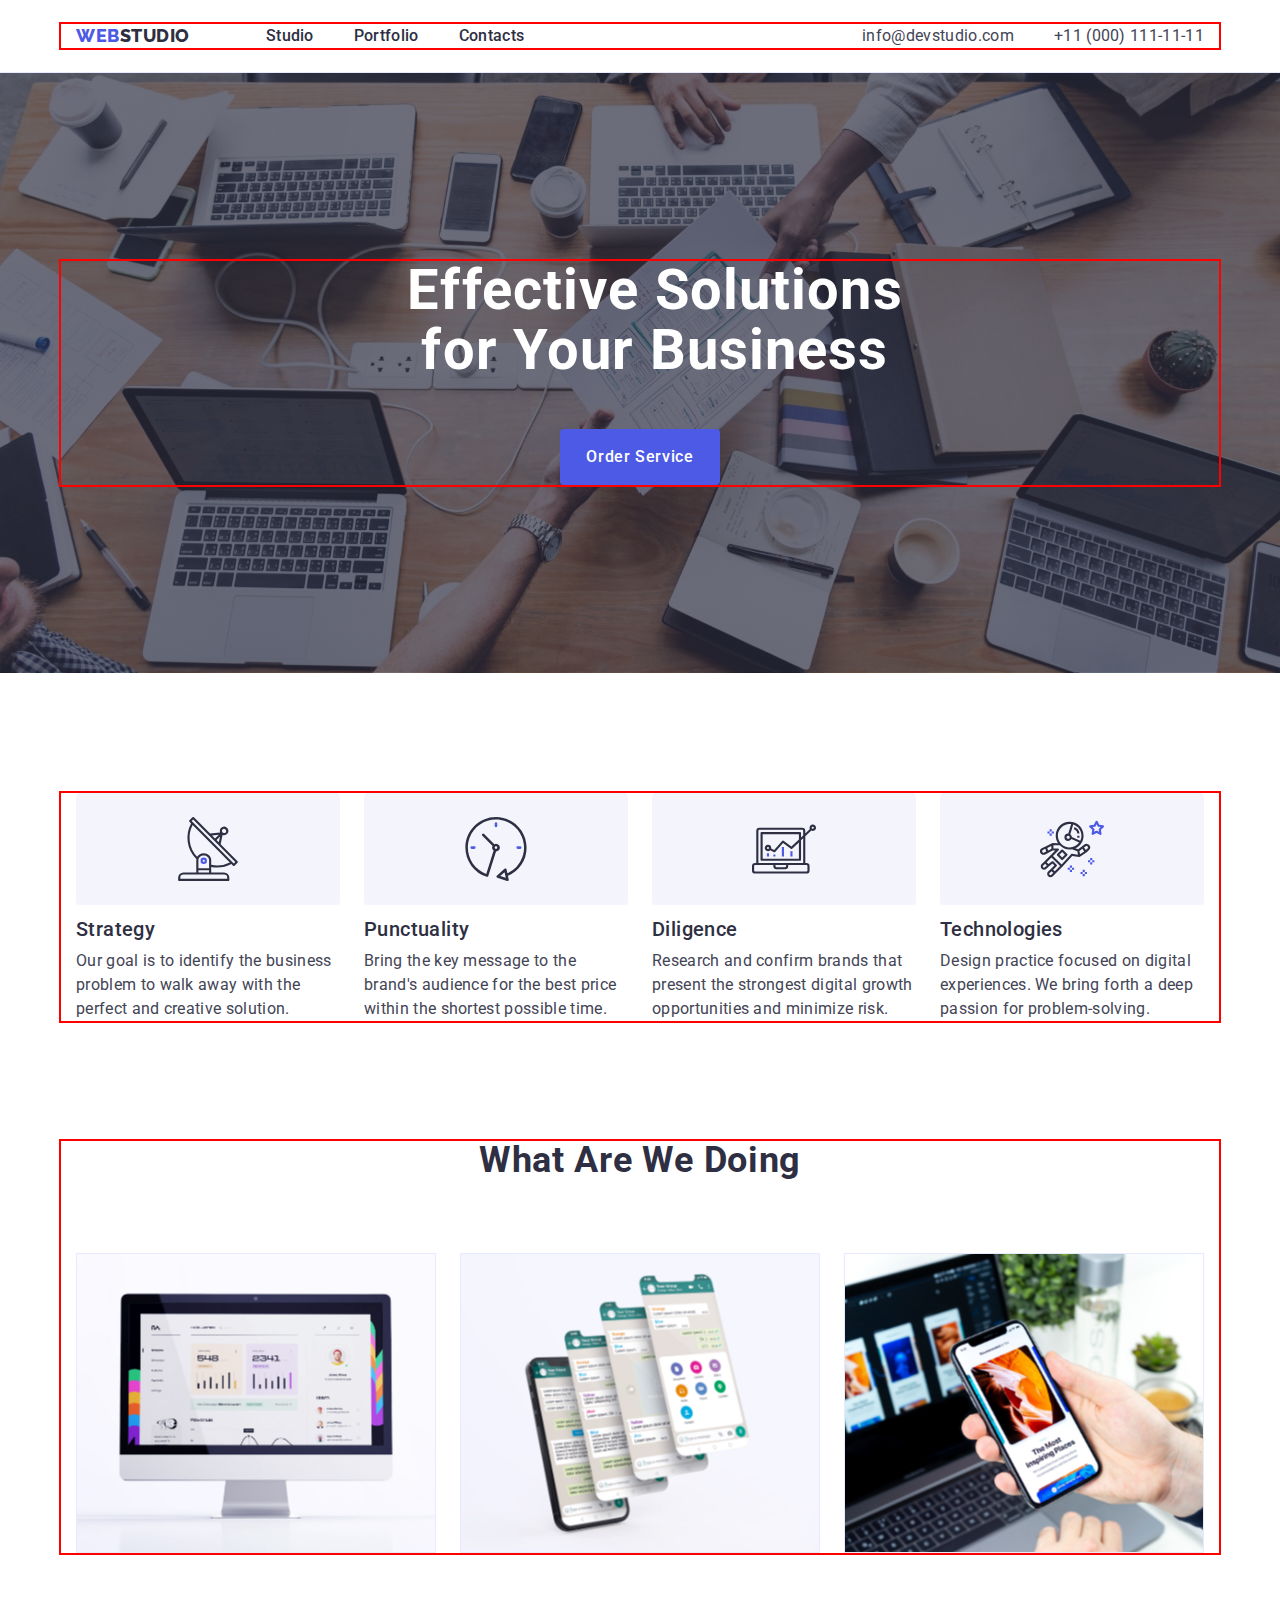
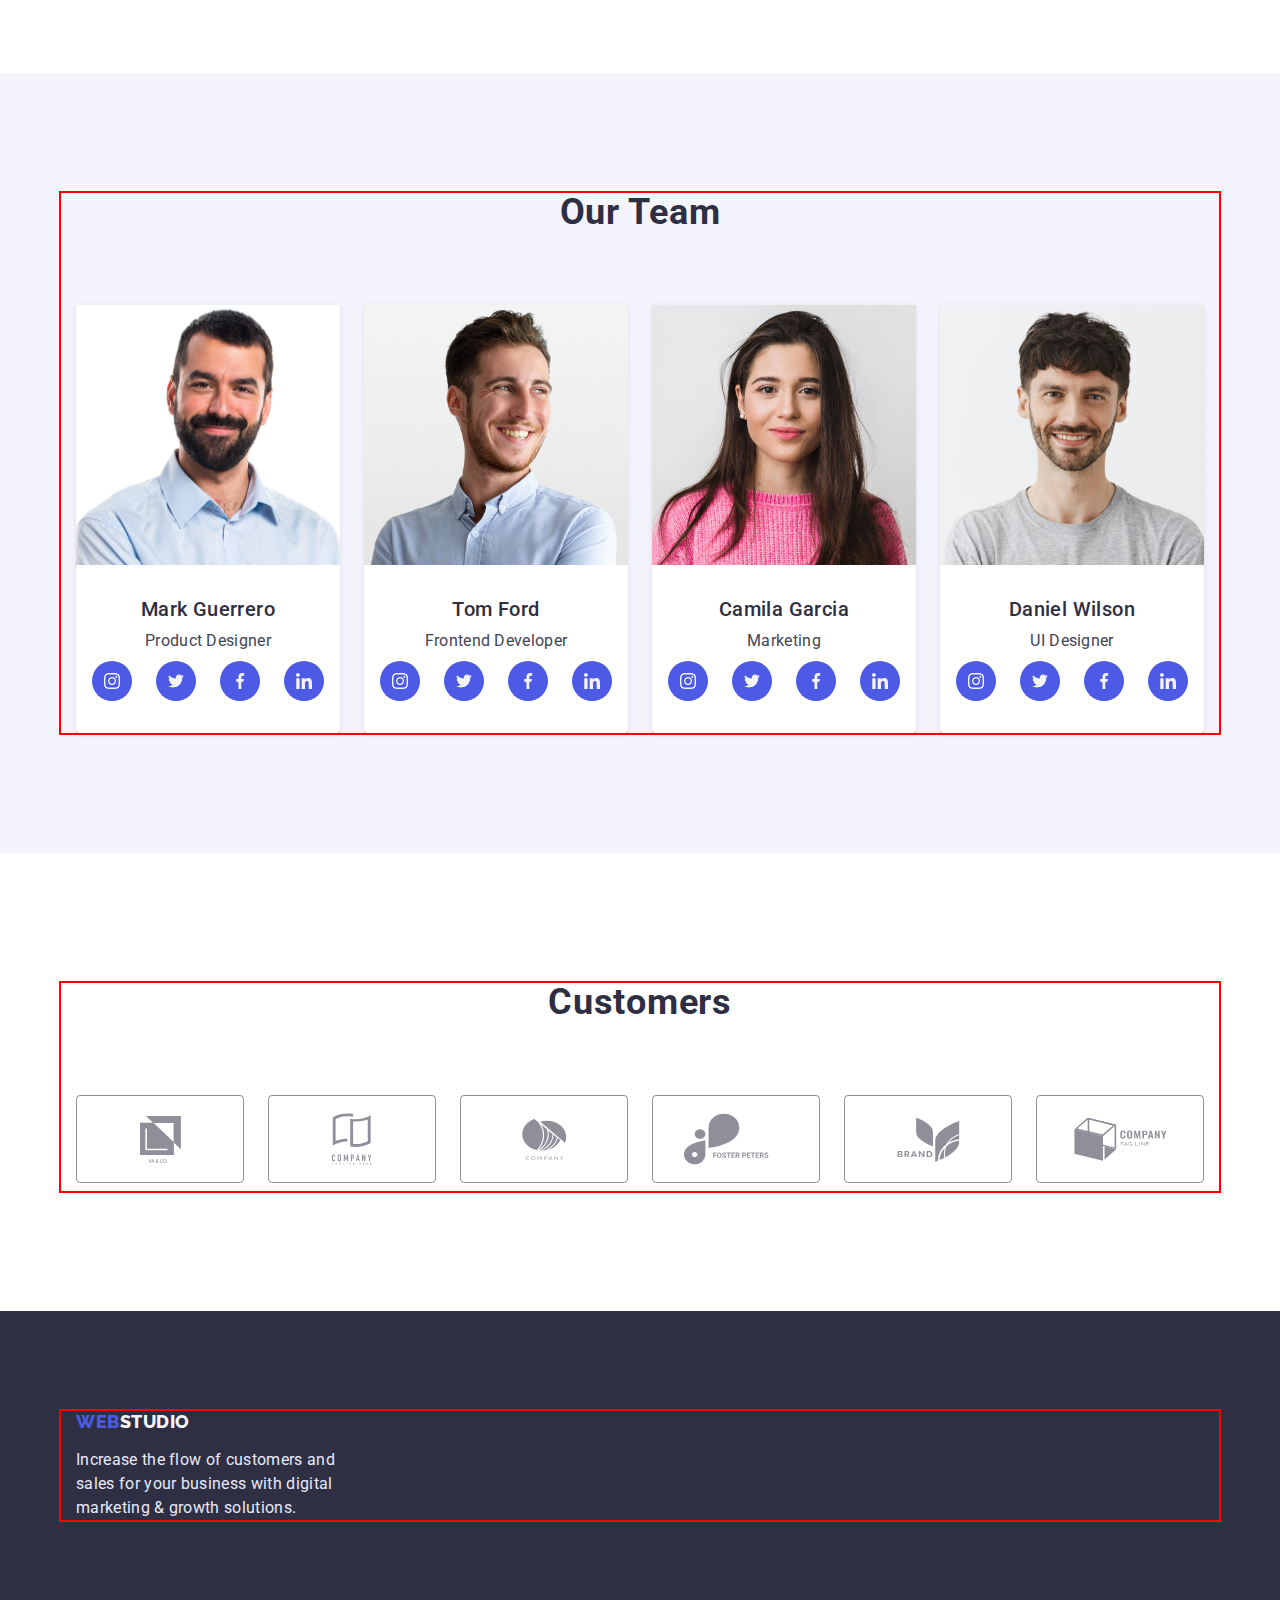
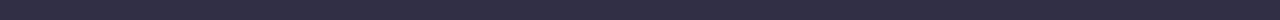
==== index.html @ 4927111c "Update index.html" ====
<!DOCTYPE html>
<html lang="en">
  <head>
    <meta charset="UTF-8" />
    <meta http-equiv="X-UA-Compatible" content="IE=edge" />
    <meta name="viewport" content="width=device-width, initial-scale=1.0" />
    <title>webstudio</title>
    <link
      rel="stylesheet"
      href="https://cdnjs.cloudflare.com/ajax/libs/modern-normalize/1.1.0/modern-normalize.min.css"
    />
    <link rel="preconnect" href="https://fonts.googleapis.com" />
    <link rel="preconnect" href="https://fonts.gstatic.com" crossorigin />
    <link
      href="https://fonts.googleapis.com/css2?family=Raleway:wght@800&family=Roboto:wght@400;500;700;900&display=swap"
      rel="stylesheet"
    />
    <link
      rel="stylesheet"
      href="node_modules/modern-normalize/modern-normalize.css"
    />
    <link rel="stylesheet" href="./css/styles.css" />
  </head>
  <body>
    <!--Header-->
    <header class="header">
      <div class="conteiner header-conteiner">
        <nav class="header-navigation">
          <a href="./index.html" class="header-logo link"
            ><span class="header-logo-begin">Web</span>Studio</a
          >
          <ul class="list navigation-list">
            <li>
              <a class="header-link link" href="./index.html">Studio</a>
            </li>
            <li>
              <a class="header-link link" href="./portfolio.html">Portfolio</a>
            </li>
            <li><a class="header-link link" href="">Contacts</a></li>
          </ul>
        </nav>
        <!--Contacts-->
        <address>
          <ul class="list header-adress-list">
            <li>
              <a class="header-adress link" href="mailto:info@devstudio.com"
                >info@devstudio.com</a
              >
            </li>
            <li>
              <a class="header-adress link" href="tel:+110001111111"
                >+11 (000) 111-11-11</a
              >
            </li>
          </ul>
        </address>
      </div>
    </header>
    <main>
      <!--Hero-->
      <section class="hero-item">
        <div class="conteiner">
          <h1 class="hero-header">Effective Solutions for Your Business</h1>
          <button type="button" class="hero-btn">Order Service</button>
        </div>
      </section>
      <!--Features-->
      <section class="features-item">
        <div class="conteiner">
          <h2 class="visually-hidden">Our Features</h2>
          <ul class="list features-list">
            <li class="list-icon-background">
              <h3 class="features-title">Strategy</h3>
              <p class="features-text">
                Our goal is to identify the business problem to walk away with
                the perfect and creative solution.
              </p>
            </li>
            <li class="list-icon-background">
              <h3 class="features-title">Punctuality</h3>
              <p class="features-text">
                Bring the key message to the brand's audience for the best price
                within the shortest possible time.
              </p>
            </li>
            <li class="list-icon-background">
              <h3 class="features-title">Diligence</h3>
              <p class="features-text">
                Research and confirm brands that present the strongest digital
                growth opportunities and minimize risk.
              </p>
            </li>
            <li class="list-icon-background">
              <h3 class="features-title">Technologies</h3>
              <p class="features-text">
                Design practice focused on digital experiences. We bring forth a
                deep passion for problem-solving.
              </p>
            </li>
          </ul>
        </div>
      </section>
      <!--Work description-->
      <section class="Work-description-item">
        <div class="conteiner">
          <h2 class="Work-description-header">What are we doing</h2>
          <ul class="list Work-description-gallery">
            <li class="Work-description-element">
              <img
                src="./images/studio/what-are-we-doing/img1.jpg"
                alt="desktop monitor image"
                width="360"
                height="300"
              />
            </li>
            <li class="Work-description-element">
              <img
                src="./images/studio/what-are-we-doing/img2.jpg"
                alt="mobile phone display image"
                width="360"
                height="300"
              />
            </li>
            <li class="Work-description-element">
              <img
                src="./images/studio/what-are-we-doing/img3.jpg"
                alt="laptop with mobile phone image"
                width="360"
                height="300"
              />
            </li>
          </ul>
        </div>
      </section>
      <!--Our team-->
      <section class="our-team-item">
        <div class="conteiner">
          <h2 class="our-team-header">Our Team</h2>
          <ul class="list our-team-gallery">
            <li class="our-team-element">
              <img
                src="./images/studio/our-team/img4.jpg"
                alt="Mark Guerrero photo"
                width="264"
                height="260"
              />
              <div class="our-team-wrap">
                <h3 class="our-team-title">Mark Guerrero</h3>
                <p class="our-team-text">Product Designer</p>
                <ul class="our-team-soc-list list">
                  <li class="our-team-soc-item">
                    <a href="" class="our-team-soc-link link">
                      <svg class="our-team-icon" width="16" height="16">
                        <use
                          href="./images/studio/icons/symbol-defs.svg#icon-instagram-ot"
                        ></use>
                      </svg>
                    </a>
                  </li>
                  <li class="our-team-soc-item">
                    <a href="" class="our-team-soc-link link">
                      <svg class="our-team-icon" width="16" height="16">
                        <use
                          href="./images/studio/icons/symbol-defs.svg#icon-twtr-ot"
                        ></use>
                      </svg>
                    </a>
                  </li>
                  <li class="our-team-soc-item">
                    <a href="" class="our-team-soc-link link">
                      <svg class="our-team-icon" width="16" height="16">
                        <use
                          href="./images/studio/icons/symbol-defs.svg#icon-facebook-ot"
                        ></use>
                      </svg>
                    </a>
                  </li>
                  <li class="our-team-soc-item">
                    <a href="" class="our-team-soc-link link">
                      <svg class="our-team-icon" width="16" height="16">
                        <use
                          href="./images/studio/icons/symbol-defs.svg#icon-linkedin-ot"
                        ></use>
                      </svg>
                    </a>
                  </li>
                </ul>
              </div>
            </li>
            <li class="our-team-element">
              <img
                src="./images/studio/our-team/img5.jpg"
                alt="Tom Ford photo"
                width="264"
                height="260"
              />
              <div class="our-team-wrap">
                <h3 class="our-team-title">Tom Ford</h3>
                <p class="our-team-text">Frontend Developer</p>

                <ul class="our-team-soc-list list">
                  <li class="our-team-soc-item">
                    <a href="" class="our-team-soc-link link">
                      <svg class="our-team-icon" width="16" height="16">
                        <use
                          href="./images/studio/icons/symbol-defs.svg#icon-instagram-ot"
                        ></use>
                      </svg>
                    </a>
                  </li>
                  <li class="our-team-soc-item">
                    <a href="" class="our-team-soc-link link">
                      <svg class="our-team-icon" width="16" height="16">
                        <use
                          href="./images/studio/icons/symbol-defs.svg#icon-twtr-ot"
                        ></use>
                      </svg>
                    </a>
                  </li>
                  <li class="our-team-soc-item">
                    <a href="" class="our-team-soc-link link">
                      <svg class="our-team-icon" width="16" height="16">
                        <use
                          href="./images/studio/icons/symbol-defs.svg#icon-facebook-ot"
                        ></use>
                      </svg>
                    </a>
                  </li>
                  <li class="our-team-soc-item">
                    <a href="" class="our-team-soc-link link">
                      <svg class="our-team-icon" width="16" height="16">
                        <use
                          href="./images/studio/icons/symbol-defs.svg#icon-linkedin-ot"
                        ></use>
                      </svg>
                    </a>
                  </li>
                </ul>
              </div>
            </li>
            <li class="our-team-element">
              <img
                src="./images/studio/our-team/img6.jpg"
                alt="Camila Garcia photo"
                width="264"
                height="260"
              />
              <div class="our-team-wrap">
                <h3 class="our-team-title">Camila Garcia</h3>
                <p class="our-team-text">Marketing</p>
                <ul class="our-team-soc-list list">
                  <li class="our-team-soc-item">
                    <a href="" class="our-team-soc-link link">
                      <svg class="our-team-icon" width="16" height="16">
                        <use
                          href="./images/studio/icons/symbol-defs.svg#icon-instagram-ot"
                        ></use>
                      </svg>
                    </a>
                  </li>
                  <li class="our-team-soc-item">
                    <a href="" class="our-team-soc-link link">
                      <svg class="our-team-icon" width="16" height="16">
                        <use
                          href="./images/studio/icons/symbol-defs.svg#icon-twtr-ot"
                        ></use>
                      </svg>
                    </a>
                  </li>
                  <li class="our-team-soc-item">
                    <a href="" class="our-team-soc-link link">
                      <svg class="our-team-icon" width="16" height="16">
                        <use
                          href="./images/studio/icons/symbol-defs.svg#icon-facebook-ot"
                        ></use>
                      </svg>
                    </a>
                  </li>
                  <li class="our-team-soc-item">
                    <a href="" class="our-team-soc-link link">
                      <svg class="our-team-icon" width="16" height="16">
                        <use
                          href="./images/studio/icons/symbol-defs.svg#icon-linkedin-ot"
                        ></use>
                      </svg>
                    </a>
                  </li>
                </ul>
              </div>
            </li>
            <li class="our-team-element">
              <img
                src="./images/studio/our-team/img7.jpg"
                alt="Daniel Wilson photo"
                width="264"
                height="260"
              />
              <div class="our-team-wrap">
                <h3 class="our-team-title">Daniel Wilson</h3>
                <p class="our-team-text">UI Designer</p>
                <ul class="our-team-soc-list list">
                  <li class="our-team-soc-item">
                    <a href="" class="our-team-soc-link link">
                      <svg class="our-team-icon" width="16" height="16">
                        <use
                          href="./images/studio/icons/symbol-defs.svg#icon-instagram-ot"
                        ></use>
                      </svg>
                    </a>
                  </li>
                  <li class="our-team-soc-item">
                    <a href="" class="our-team-soc-link link">
                      <svg class="our-team-icon" width="16" height="16">
                        <use
                          href="./images/studio/icons/symbol-defs.svg#icon-twtr-ot"
                        ></use>
                      </svg>
                    </a>
                  </li>
                  <li class="our-team-soc-item">
                    <a href="" class="our-team-soc-link link">
                      <svg class="our-team-icon" width="16" height="16">
                        <use
                          href="./images/studio/icons/symbol-defs.svg#icon-facebook-ot"
                        ></use>
                      </svg>
                    </a>
                  </li>
                  <li class="our-team-soc-item">
                    <a href="" class="our-team-soc-link link">
                      <svg class="our-team-icon" width="16" height="16">
                        <use
                          href="./images/studio/icons/symbol-defs.svg#icon-linkedin-ot"
                        ></use>
                      </svg>
                    </a>
                  </li>
                </ul>
              </div>
            </li>
          </ul>
        </div>
      </section>
      <!--Customers-->
      <section class="customers-item">
        <div class="conteiner">
          <h2 class="customers-header">Customers</h2>
          <ul class="list customers-list">
            <li class="customers-list-item">
              <a href="" class="customers-list-link">
                <svg class="customers-list-icon" width="41" height="47">
                  <use
                    href="./images/studio/icons/symbol-defs.svg#icon-union-a"
                  ></use>
                </svg>
              </a>
            </li>
            <li class="customers-list-item">
              <a href="" class="customers-list-link">
                <svg class="customers-list-icon" width="40" height="52">
                  <use
                    href="./images/studio/icons/symbol-defs.svg#icon-company-b"
                  ></use>
                </svg>
              </a>
            </li>
            <li class="customers-list-item">
              <a href="" class="customers-list-link">
                <svg class="customers-list-icon" width="44" height="41">
                  <use
                    href="./images/studio/icons/symbol-defs.svg#icon-company-c"
                  ></use>
                </svg>
              </a>
            </li>
            <li class="customers-list-item">
              <a href="" class="customers-list-link">
                <svg class="customers-list-icon" width="104" height="56">
                  <use
                    href="./images/studio/icons/symbol-defs.svg#icon-foster-peters-d"
                  ></use>
                </svg>
              </a>
            </li>
            <li class="customers-list-item">
              <a href="" class="customers-list-link">
                <svg class="customers-list-icon" width="63" height="45">
                  <use
                    href="./images/studio/icons/symbol-defs.svg#icon-brand-e"
                  ></use>
                </svg>
              </a>
            </li>
            <li class="customers-list-item">
              <a href="" class="customers-list-link">
                <svg class="customers-list-icon" width="99" height="44">
                  <use
                    href="./images/studio/icons/symbol-defs.svg#icon-company-f"
                  ></use>
                </svg>
              </a>
            </li>
          </ul>
        </div>
      </section>
    </main>
    <!--Footer-->
    <footer class="footer-item">
      <div class="conteiner">
        <a href="./index.html" class="footer-logo link"
          ><span class="footer-logo-begin link">Web</span>Studio</a
        >
        <p class="footer-text">
          Increase the flow of customers and sales for your business with
          digital marketing & growth solutions.
        </p>
      </div>
    </footer>
  </body>
</html>
---- css/styles.css ----
:root {
  --hero-header-color: #ffffff;
  --section-header-color: #2e2f42;
  --paragraph-header-color: #2e2f42;
  --main-background-color: #ffffff;
  --hero-background-color: #2e2f42;
  --our-team-background-color: #f4f4fd;
  --footer-background-color: #2e2f42;
}

p,
h1,
h2,
h3 {
  margin: 0;
}

ul {
  margin: 0;
  padding-left: 0;
}

button {
  cursor: pointer;
}

address {
  font-style: normal;
}

img {
  display: block;
  max-width: 100%;
  height: auto;
}

.link {
  text-decoration: none;
  font-style: normal;
}

.list {
  list-style: none;
}

.visually-hidden {
  position: absolute;
  white-space: nowrap;
  width: 1px;
  height: 1px;
  overflow: hidden;
  border: 0;
  padding: 0;
  clip: rect(0 0 0 0);
  clip-path: inset(50%);
  margin: -1px;
}

.conteiner {
  width: 100%;
  max-width: 1158px;
  padding-right: 15px;
  padding-left: 15px;
  margin: 0 auto;
  outline: 2px solid red;
}

body {
  font-family: 'Roboto', Arial, Helvetica, sans-serif;
  color: #434455;
  background-color: var(--main-background-color);
}

/*-------------Header------------*/

.header {
  padding-top: 24px;
  padding-bottom: 24px;
  border-bottom: 1px solid #e7e9fc;
}

.header-conteiner {
  display: flex;
  align-items: center;
}

.header-navigation {
  display: flex;
  margin-right: auto;
}

.navigation-list {
  display: flex;
  gap: 40px;
}

.header-adress-list {
  display: flex;
  gap: 40px;
}

.header-logo {
  font-family: 'Raleway', sans-serif;
  font-weight: 800;
  font-size: 18px;
  line-height: 1.33;
  align-items: center;
  letter-spacing: 0.03em;
  text-transform: uppercase;
  color: #2e2f42;
  margin-right: 76px;
}

.header-logo-begin {
  color: #4d5ae5;
}

.header-link {
  font-weight: 500;
  font-size: 16px;
  line-height: 1.5;
  letter-spacing: 0.02em;
  color: #2e2f42;
}

.header-link:is(:hover, :focus) {
  color: #404bbf;
}

.header-adress {
  font-size: 16px;
  line-height: 1.5;
  letter-spacing: 0.02em;
  color: #434455;
}

.header-adress:is(:hover, :focus) {
  color: #404bbf;
}

/*-----------------Hero-----------*/

.hero-item {
  background-color: var(--hero-background-color);
  padding-top: 188px;
  padding-bottom: 188px;
  text-align: center;
  background-image: linear-gradient(
      rgba(46, 47, 66, 0.7),
      rgba(46, 47, 66, 0.7)
    ),
    url(../images/studio/background-image/people-office.jpg);
  background-repeat: no-repeat;
  background-position: center;
}

.hero-header {
  font-size: 56px;
  line-height: 1.07;
  letter-spacing: 0.02em;
  color: var(--hero-header-color);
  margin-bottom: 48px;
  width: 496px;
  margin-left: 331px;
}

.hero-btn {
  font-family: inherit;
  font-weight: 500;
  font-size: 16px;
  line-height: 1.5;
  letter-spacing: 0.04em;
  color: #ffffff;
  padding: 16px 32p;
  background-color: #4d5ae5;
  border-style: none;
  border-radius: 4px;
  min-width: 160px;
  height: 56px;
}

.hero-btn:is(:hover, :focus) {
  color: #ffffff;
  background-color: #404bbf;
}

/*--------------Features--------------*/

.features-item {
  padding-top: 120px;
  padding-bottom: 120px;
}

.features-list {
  display: flex;
  gap: 24px;
}

.list-icon-background::before {
  content: '';
  display: inline-block;
  width: 264px;
  height: 112px;
  background: #f4f4fd;
  border-radius: 4px;
  margin-bottom: 8px;
}

.list-icon-background:nth-child(1):before {
  background-image: url(../images/studio/features-icons/antenna.svg);
  background-repeat: no-repeat;
  background-position: center;
}

.list-icon-background:nth-child(2):before {
  background-image: url(../images/studio/features-icons/clock.svg);
  background-repeat: no-repeat;
  background-position: center;
}

.list-icon-background:nth-child(3):before {
  background-image: url(../images/studio/features-icons/diagram.svg);
  background-repeat: no-repeat;
  background-position: center;
}

.list-icon-background:nth-child(4):before {
  background-image: url(../images/studio/features-icons/astronaut.svg);
  background-repeat: no-repeat;
  background-position: center;
}

.features-title {
  font-weight: 500;
  font-size: 20px;
  line-height: 1.2;
  letter-spacing: 0.02em;
  color: var(--paragraph-header-color);
  margin-bottom: 8px;
}

.features-text {
  font-size: 16px;
  line-height: 1.5;
  letter-spacing: 0.02em;
  width: 264px;
}

/*--------------Work description--------------*/

.Work-description-item {
  padding-bottom: 120px;
}

.Work-description-header {
  font-size: 36px;
  line-height: 1.11;
  letter-spacing: 0.02em;
  text-transform: capitalize;
  color: var(--section-header-color);
  margin-bottom: 72px;
  text-align: center;
}

.Work-description-gallery {
  display: flex;
  gap: 24px;
}

.Work-description-element {
  width: calc((100% - 48px) / 3);
}

/*-----------------Our team------------------------*/

.our-team-item {
  background-color: var(--our-team-background-color);
  text-align: center;
  padding-top: 120px;
  padding-bottom: 120px;
}

.our-team-header {
  font-size: 36px;
  line-height: 1.11;
  letter-spacing: 0.02em;
  text-transform: capitalize;
  color: var(--section-header-color);
  margin-bottom: 72px;
}

.our-team-gallery {
  display: flex;
  gap: 24px;
}

.our-team-wrap {
  padding-top: 32px;
  padding-bottom: 32px;
}

.our-team-element {
  background: #ffffff;
  box-shadow: 0px 1px 6px rgba(46, 47, 66, 0.08),
    0px 1px 1px rgba(46, 47, 66, 0.16), 0px 2px 1px rgba(46, 47, 66, 0.08);
  border-radius: 0px 0px 4px 4px;
  width: calc((100% - 72px) / 4);
}

.our-team-title {
  font-weight: 500;
  font-size: 20px;
  line-height: 1.2;
  letter-spacing: 0.02em;
  color: var(--paragraph-header-color);
  margin-bottom: 8px;
}

.our-team-text {
  font-size: 16px;
  line-height: 1.5;
  letter-spacing: 0.02em;
  margin-bottom: 8px;
}

.our-team-soc-list {
  display: flex;
  justify-content: center;
  gap: 24px;
}

.our-team-soc-item {
  width: 40px;
  height: 40px;
}
.our-team-soc-link {
  width: 100%;
  height: 100%;
  border-radius: 50%;
  display: flex;
  justify-content: center;
  align-items: center;
  background-color: #4d5ae5;
}

.our-team-icon {
  fill: #f4f4fd;
}

/* ------------Customers--------------- */

.customers-item {
  padding-top: 130px;
  padding-bottom: 120px;
}

.customers-header {
  font-size: 36px;
  line-height: 1.11;
  letter-spacing: 0.02em;
  text-transform: capitalize;
  color: var(--section-header-color);
  text-align: center;
  margin-bottom: 72px;
}

.customers-list {
  display: flex;
  gap: 24px;
  justify-content: center;
  gap: 24px;
}

.customers-list-item {
  width: 168px;
  height: 88px;
  margin-bottom: 8px;
}

.customers-list-link {
  width: 100%;
  height: 100%;
  display: flex;
  justify-content: center;
  align-items: center;
  background-color: var(--main-background-color);
  border: 1px solid #8e8f99;
  border-radius: 4px;
}

.customers-list-icon {
  fill: #8e8f99;
}

.customers-list-link:is(:hover, :focus) {
  border-color: #404bbf;
}

.customers-list-link:is(:hover, :focus) .customers-list-icon {
  fill: #404bbf;
}

/*-----------Work Proposal Filter-------------*/

.work-prop-item {
  padding-top: 96px;
  padding-bottom: 120px;
}

.work-prop-btn-block {
  box-sizing: border-box;
  gap: 24px;
  justify-content: center;
  margin-bottom: 72px;
}

.work-prop-btn {
  font-family: inherit;
  font-weight: 500;
  font-size: 16px;
  line-height: 1.5;
  align-items: center;
  text-align: center;
  letter-spacing: 0.04em;
  padding: 12px 24px;
  height: 48px;
  color: #4d5ae5;
  background-color: #f4f4fd;
  border: 1px solid #e7e9fc;
  border-radius: 4px;
}

.work-prop-btn:is(:hover, :focus) {
  color: #ffffff;
  background-color: #404bbf;
  border: #404bbf;
  box-shadow: 0px 3px 1px rgba(0, 0, 0, 0.1), 0px 2px 1px rgba(0, 0, 0, 0.08),
    0px 2px 2px rgba(0, 0, 0, 0.12);
}

/*------------------Work Proposal List-----------*/

.work-prop-list-block {
  display: flex;
  flex-wrap: wrap;
  row-gap: 48px;
  column-gap: 24px;
}

.work-prop-card {
  padding-top: 32px;
  padding-bottom: 32px;
  padding-left: 16px;
  width: 360px;
  border-bottom: 1px solid #e7e9fc;
  border-left: 1px solid #e7e9fc;
  border-right: 1px solid #e7e9fc;
}

.work-prop-element {
  height: 420px;
  background: #ffffff;
  width: calc((100% - 48px) / 3);
}

.work-prop-element:hover {
  border-bottom: 0.5px solid #f4f4fd;
  border-left: 0.5px solid #f4f4fd;
  border-right: 0.5px solid #f4f4fd;
  box-shadow: 0px 1px 6px rgba(46, 47, 66, 0.08),
    0px 1px 1px rgba(46, 47, 66, 0.16), 0px 2px 1px rgba(46, 47, 66, 0.08);
}

.work-prop-list-titel {
  font-weight: 500;
  font-size: 20px;
  line-height: 1.2;
  letter-spacing: 0.02em;
  color: var(--paragraph-header-color);
  margin-bottom: 8px;
}

.work-prop-text {
  font-size: 16px;
  line-height: 1.5;
  letter-spacing: 0.02em;
}

/*-----------------Footer-------------*/

.footer-item {
  background-color: var(--footer-background-color);
  padding-top: 100px;
  padding-bottom: 100px;
}

.footer-text {
  font-size: 16px;
  line-height: 1.5;
  letter-spacing: 0.02em;
  color: #e7e9fc;
  max-width: 264px;
}

.footer-logo {
  font-family: 'Raleway', sans-serif;
  font-weight: 800;
  font-size: 18px;
  line-height: 1.17;
  display: flex;
  align-items: center;
  letter-spacing: 0.03em;
  text-transform: uppercase;
  color: #f4f4fd;
  margin-bottom: 16px;
}

.footer-logo-begin {
  color: #4d5ae5;
}
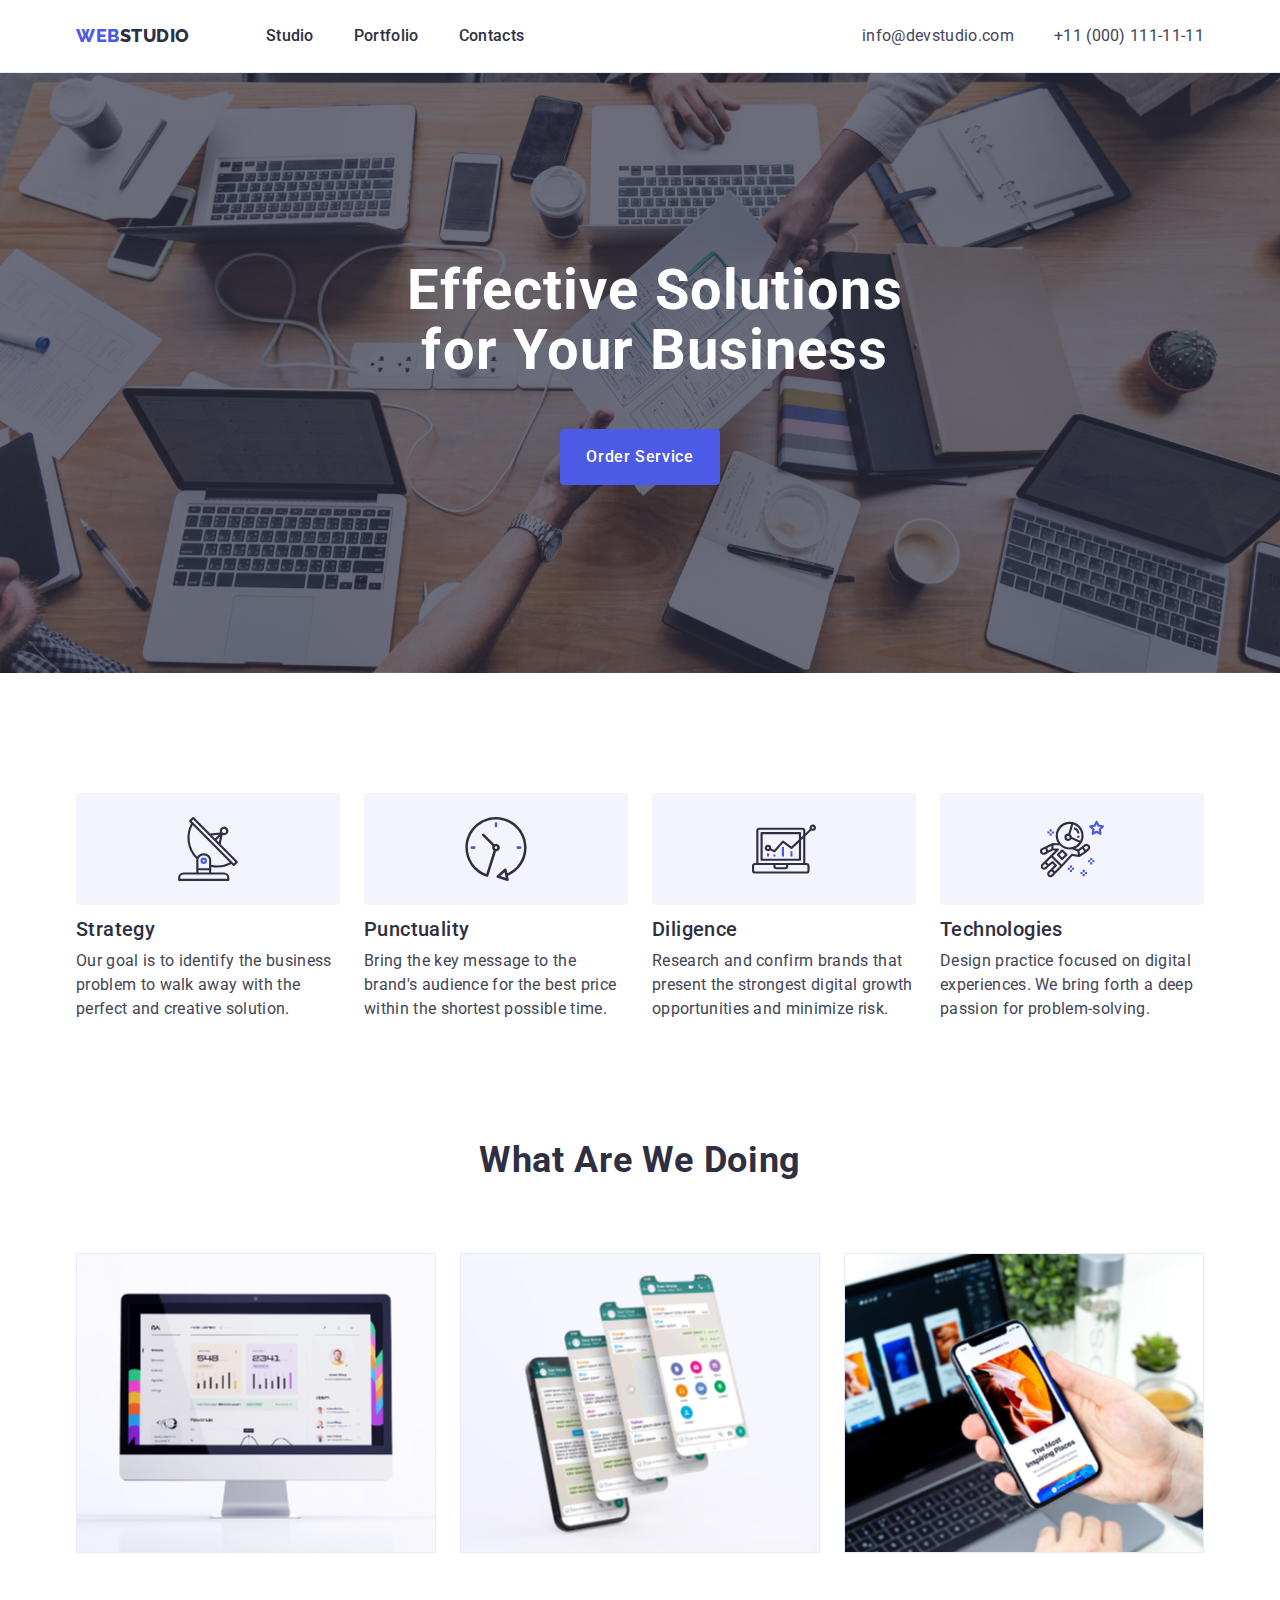
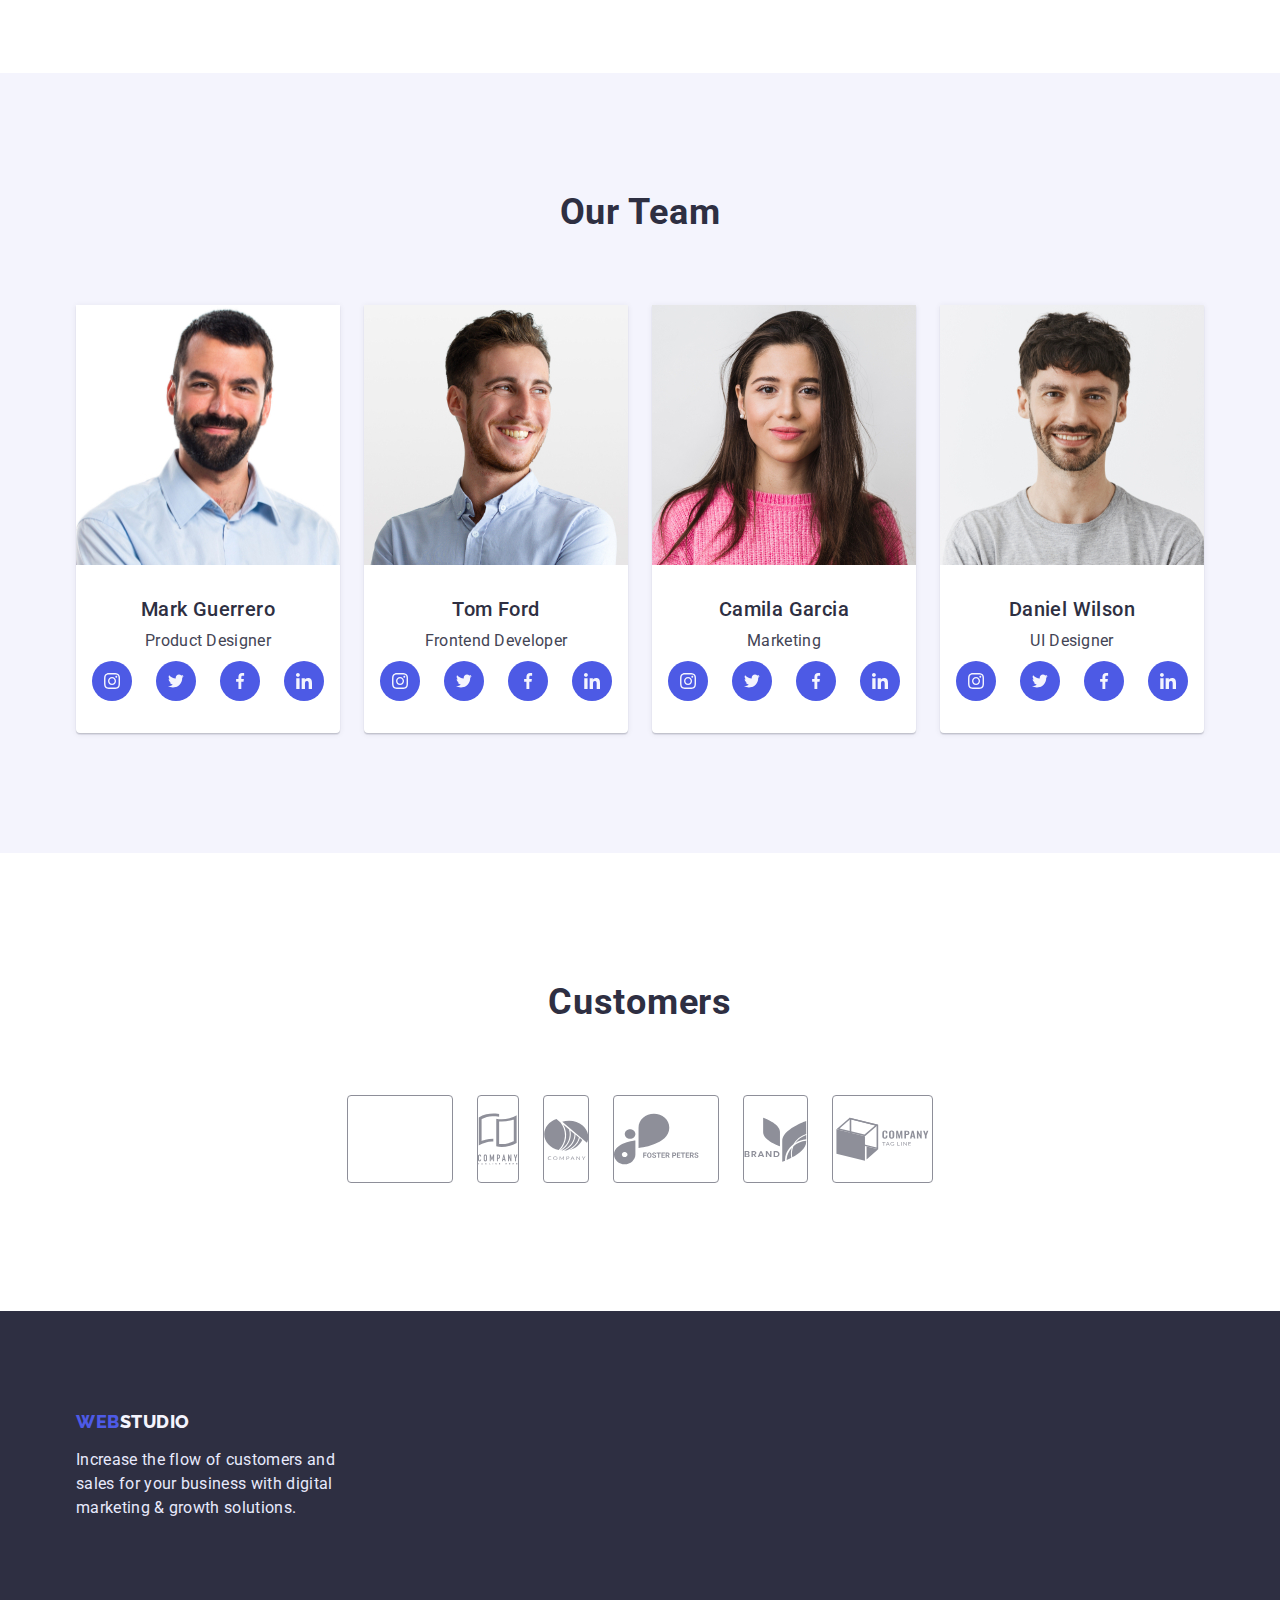
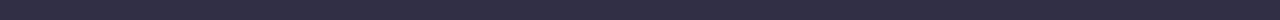
==== commit 59403643: "Update index.html" ====
--- a/index.html
+++ b/index.html
@@ -348,10 +348,8 @@
           <ul class="list customers-list">
             <li class="customers-list-item">
               <a href="" class="customers-list-link">
-                <svg class="customers-list-icon" width="41" height="47">
-                  <use
-                    href="./images/studio/icons/symbol-defs.svg#icon-union-a"
-                  ></use>
+                <svg class="customers-list-icon" width="104" height="56">
+                  <use href="./images/studio/icons/logo.svg"></use>
                 </svg>
               </a>
             </li>
--- a/css/styles.css
+++ b/css/styles.css
@@ -62,7 +62,7 @@
   padding-right: 15px;
   padding-left: 15px;
   margin: 0 auto;
-  outline: 2px solid red;
+  /* outline: 2px solid red; */
 }
 
 body {
@@ -368,11 +368,10 @@
   display: flex;
   gap: 24px;
   justify-content: center;
-  gap: 24px;
 }
 
 .customers-list-item {
-  width: 168px;
+  width: calc((100% -120px) / 6);
   height: 88px;
   margin-bottom: 8px;
 }
@@ -380,16 +379,16 @@
 .customers-list-link {
   width: 100%;
   height: 100%;
+  border: 1px solid #8e8f99;
+  border-radius: 4px;
+  background-color: var(--main-background-color);
   display: flex;
   justify-content: center;
   align-items: center;
-  background-color: var(--main-background-color);
-  border: 1px solid #8e8f99;
-  border-radius: 4px;
 }
 
 .customers-list-icon {
-  fill: #8e8f99;
+  fill: tomato;
 }
 
 .customers-list-link:is(:hover, :focus) {
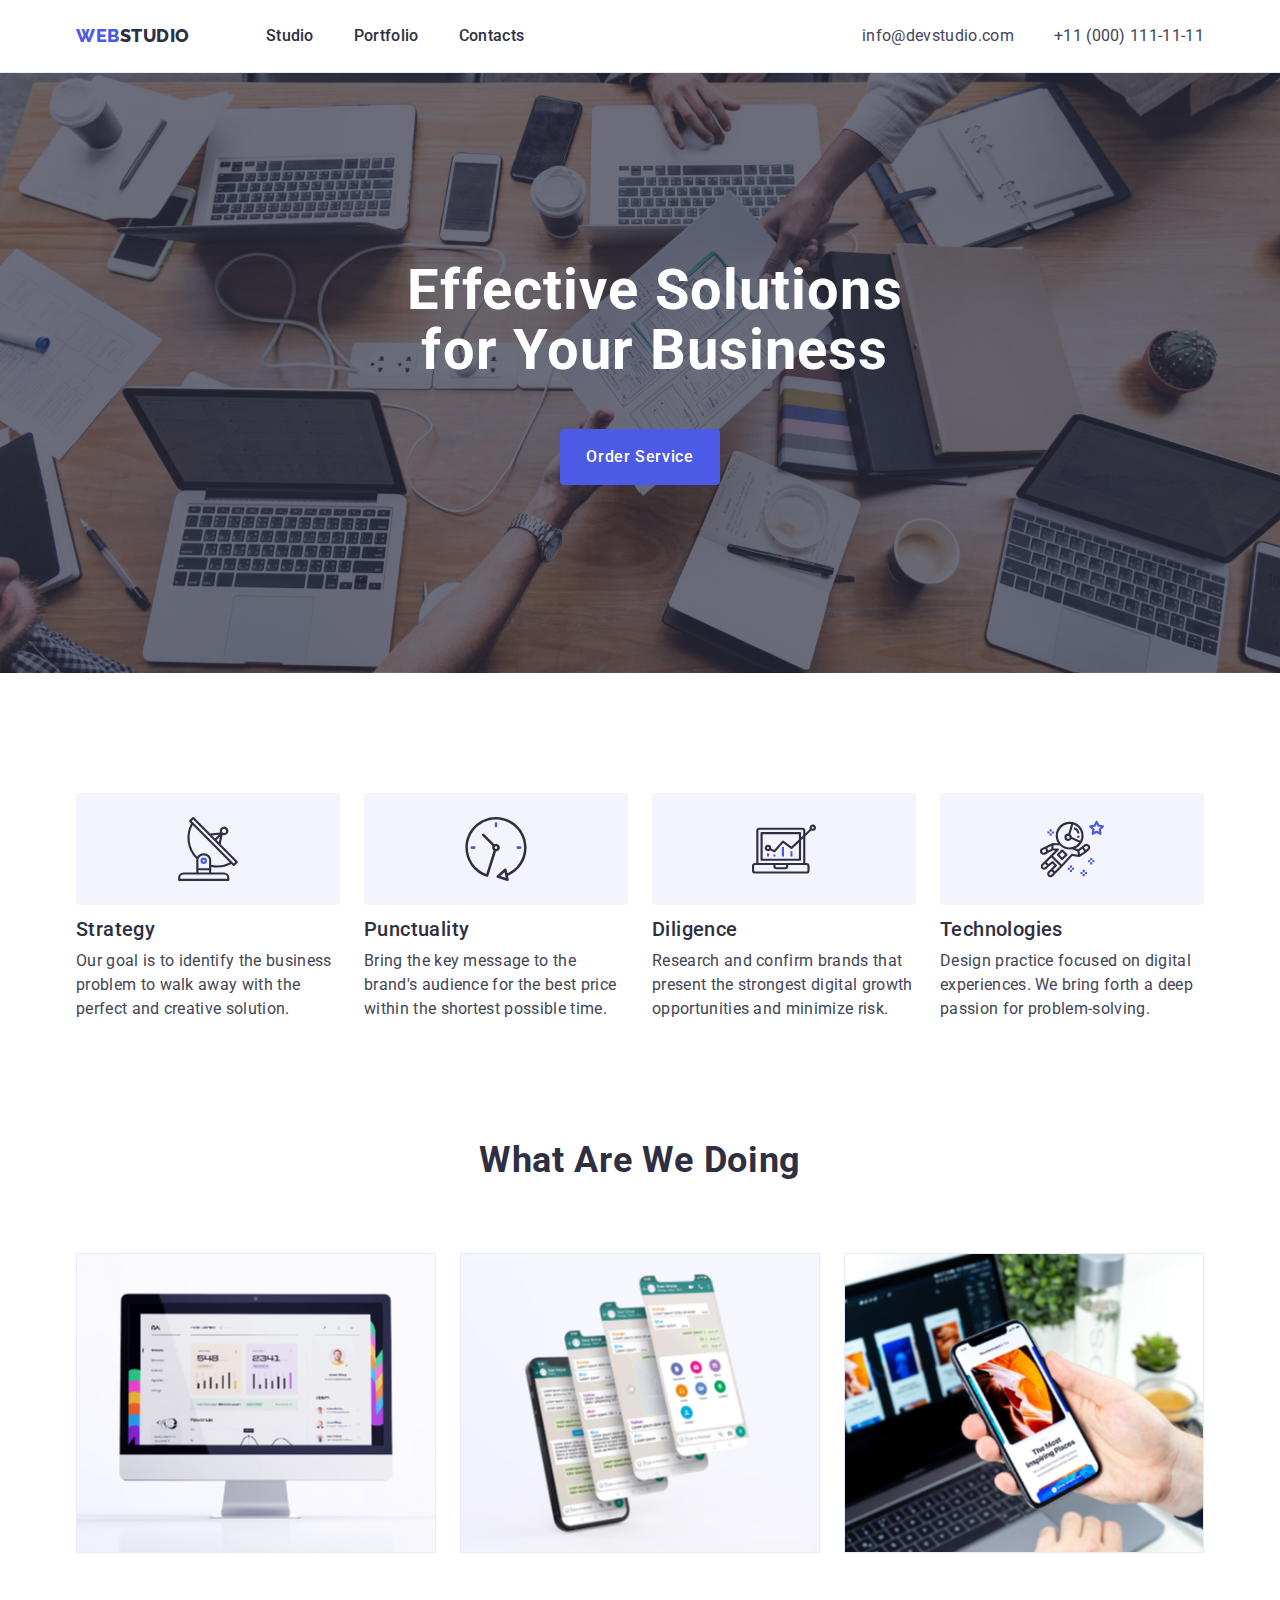
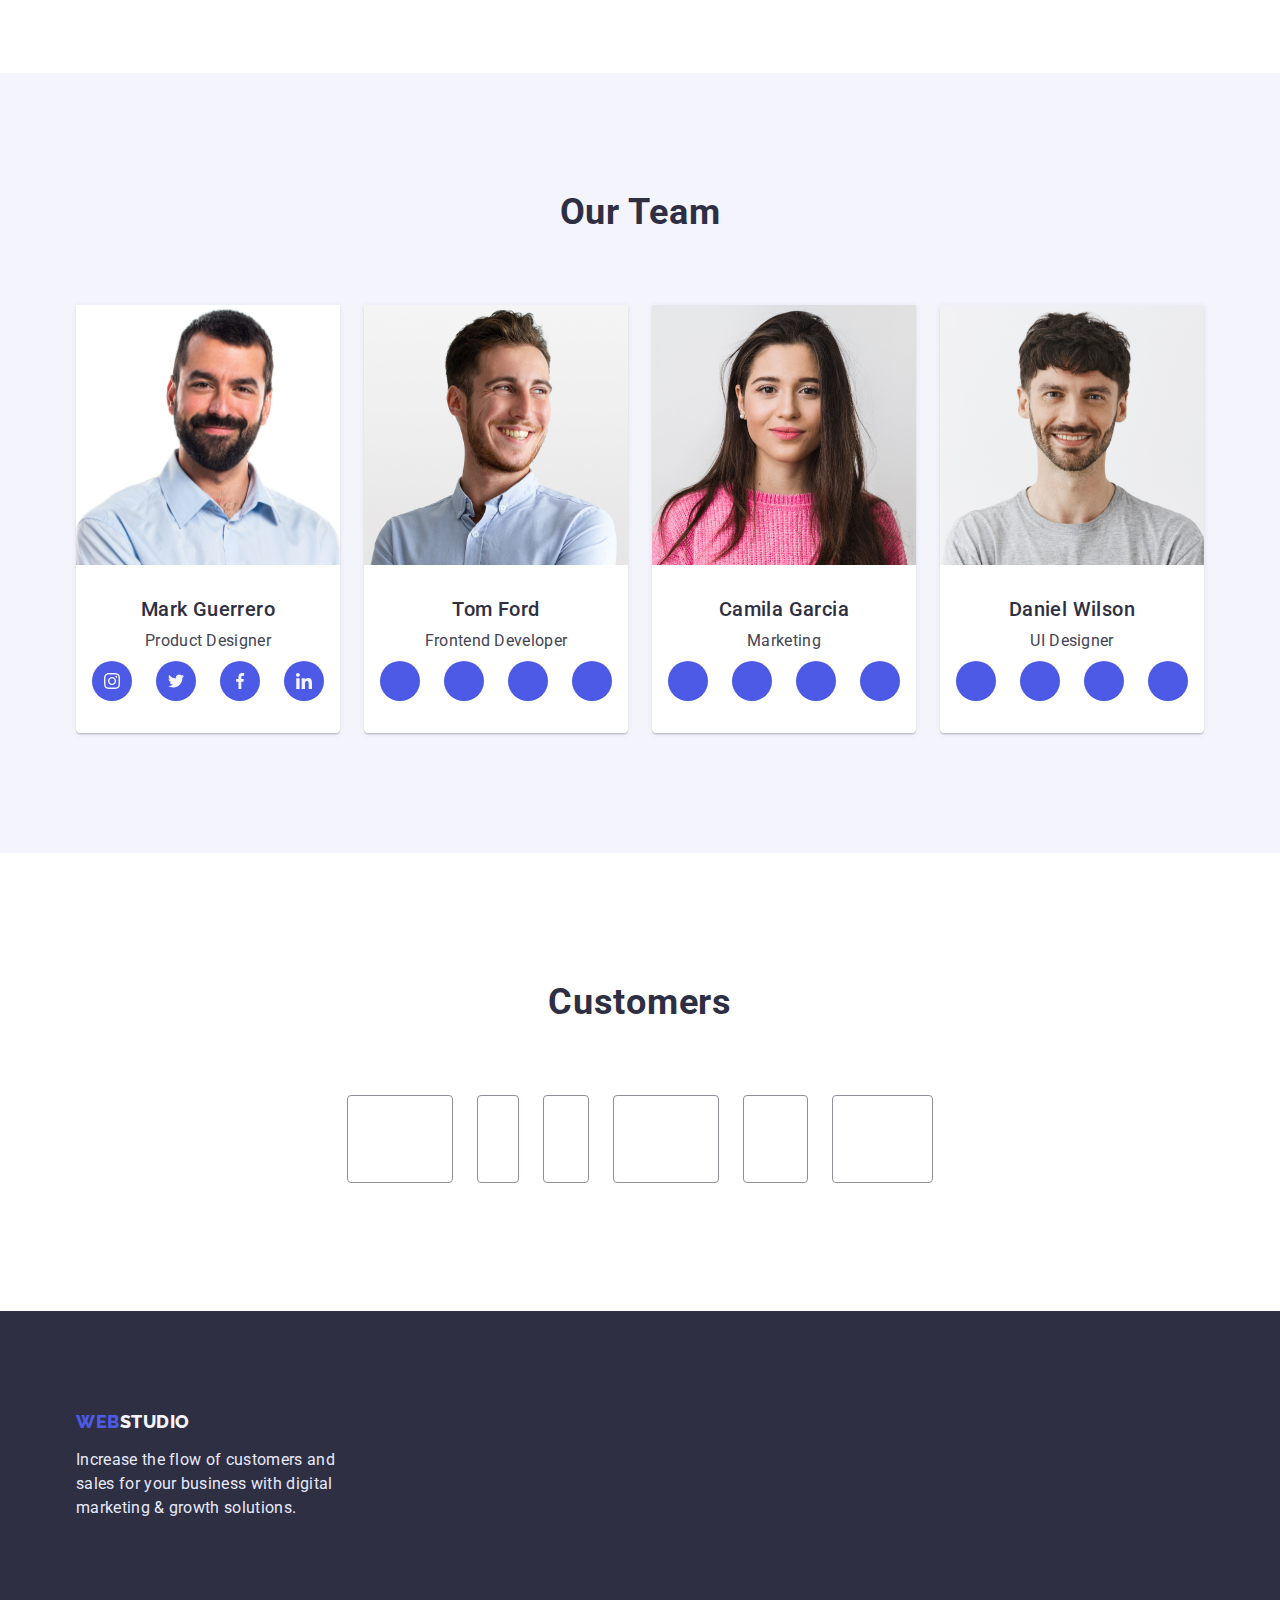
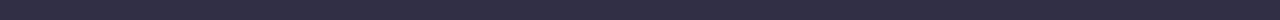
==== commit 9d1d98f3: "Update index.html" ====
--- a/index.html
+++ b/index.html
@@ -152,34 +152,34 @@
                     <a href="" class="our-team-soc-link link">
                       <svg class="our-team-icon" width="16" height="16">
                         <use
-                          href="./images/studio/icons/symbol-defs.svg#icon-instagram-ot"
-                        ></use>
-                      </svg>
-                    </a>
-                  </li>
-                  <li class="our-team-soc-item">
-                    <a href="" class="our-team-soc-link link">
-                      <svg class="our-team-icon" width="16" height="16">
-                        <use
-                          href="./images/studio/icons/symbol-defs.svg#icon-twtr-ot"
-                        ></use>
-                      </svg>
-                    </a>
-                  </li>
-                  <li class="our-team-soc-item">
-                    <a href="" class="our-team-soc-link link">
-                      <svg class="our-team-icon" width="16" height="16">
-                        <use
-                          href="./images/studio/icons/symbol-defs.svg#icon-facebook-ot"
-                        ></use>
-                      </svg>
-                    </a>
-                  </li>
-                  <li class="our-team-soc-item">
-                    <a href="" class="our-team-soc-link link">
-                      <svg class="our-team-icon" width="16" height="16">
-                        <use
-                          href="./images/studio/icons/symbol-defs.svg#icon-linkedin-ot"
+                          href="./images/studio/icons/symbol-defs.svg#icon-instagram"
+                        ></use>
+                      </svg>
+                    </a>
+                  </li>
+                  <li class="our-team-soc-item">
+                    <a href="" class="our-team-soc-link link">
+                      <svg class="our-team-icon" width="16" height="16">
+                        <use
+                          href="./images/studio/icons/symbol-defs.svg#icon-twitter"
+                        ></use>
+                      </svg>
+                    </a>
+                  </li>
+                  <li class="our-team-soc-item">
+                    <a href="" class="our-team-soc-link link">
+                      <svg class="our-team-icon" width="16" height="16">
+                        <use
+                          href="./images/studio/icons/symbol-defs.svg#icon-facebook"
+                        ></use>
+                      </svg>
+                    </a>
+                  </li>
+                  <li class="our-team-soc-item">
+                    <a href="" class="our-team-soc-link link">
+                      <svg class="our-team-icon" width="16" height="16">
+                        <use
+                          href="./images/studio/icons/symbol-defs.svg#icon-linkedin"
                         ></use>
                       </svg>
                     </a>
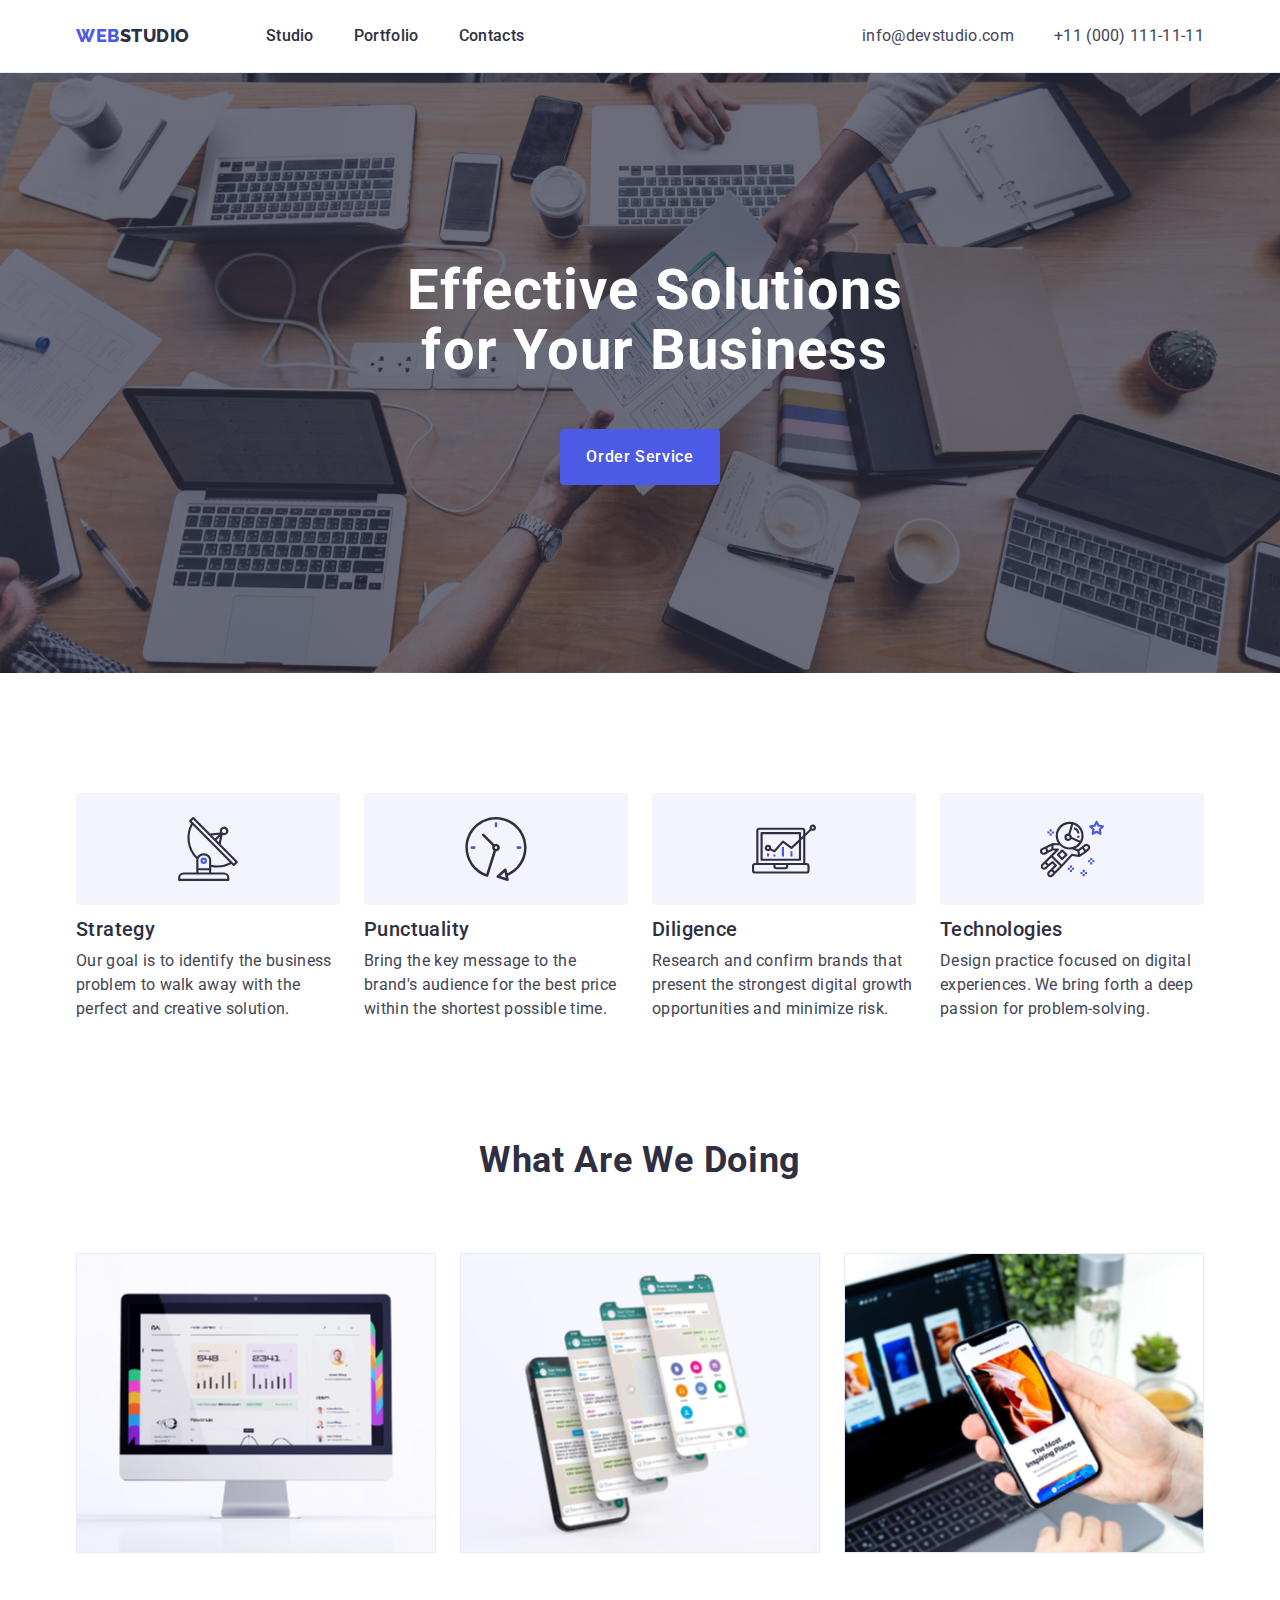
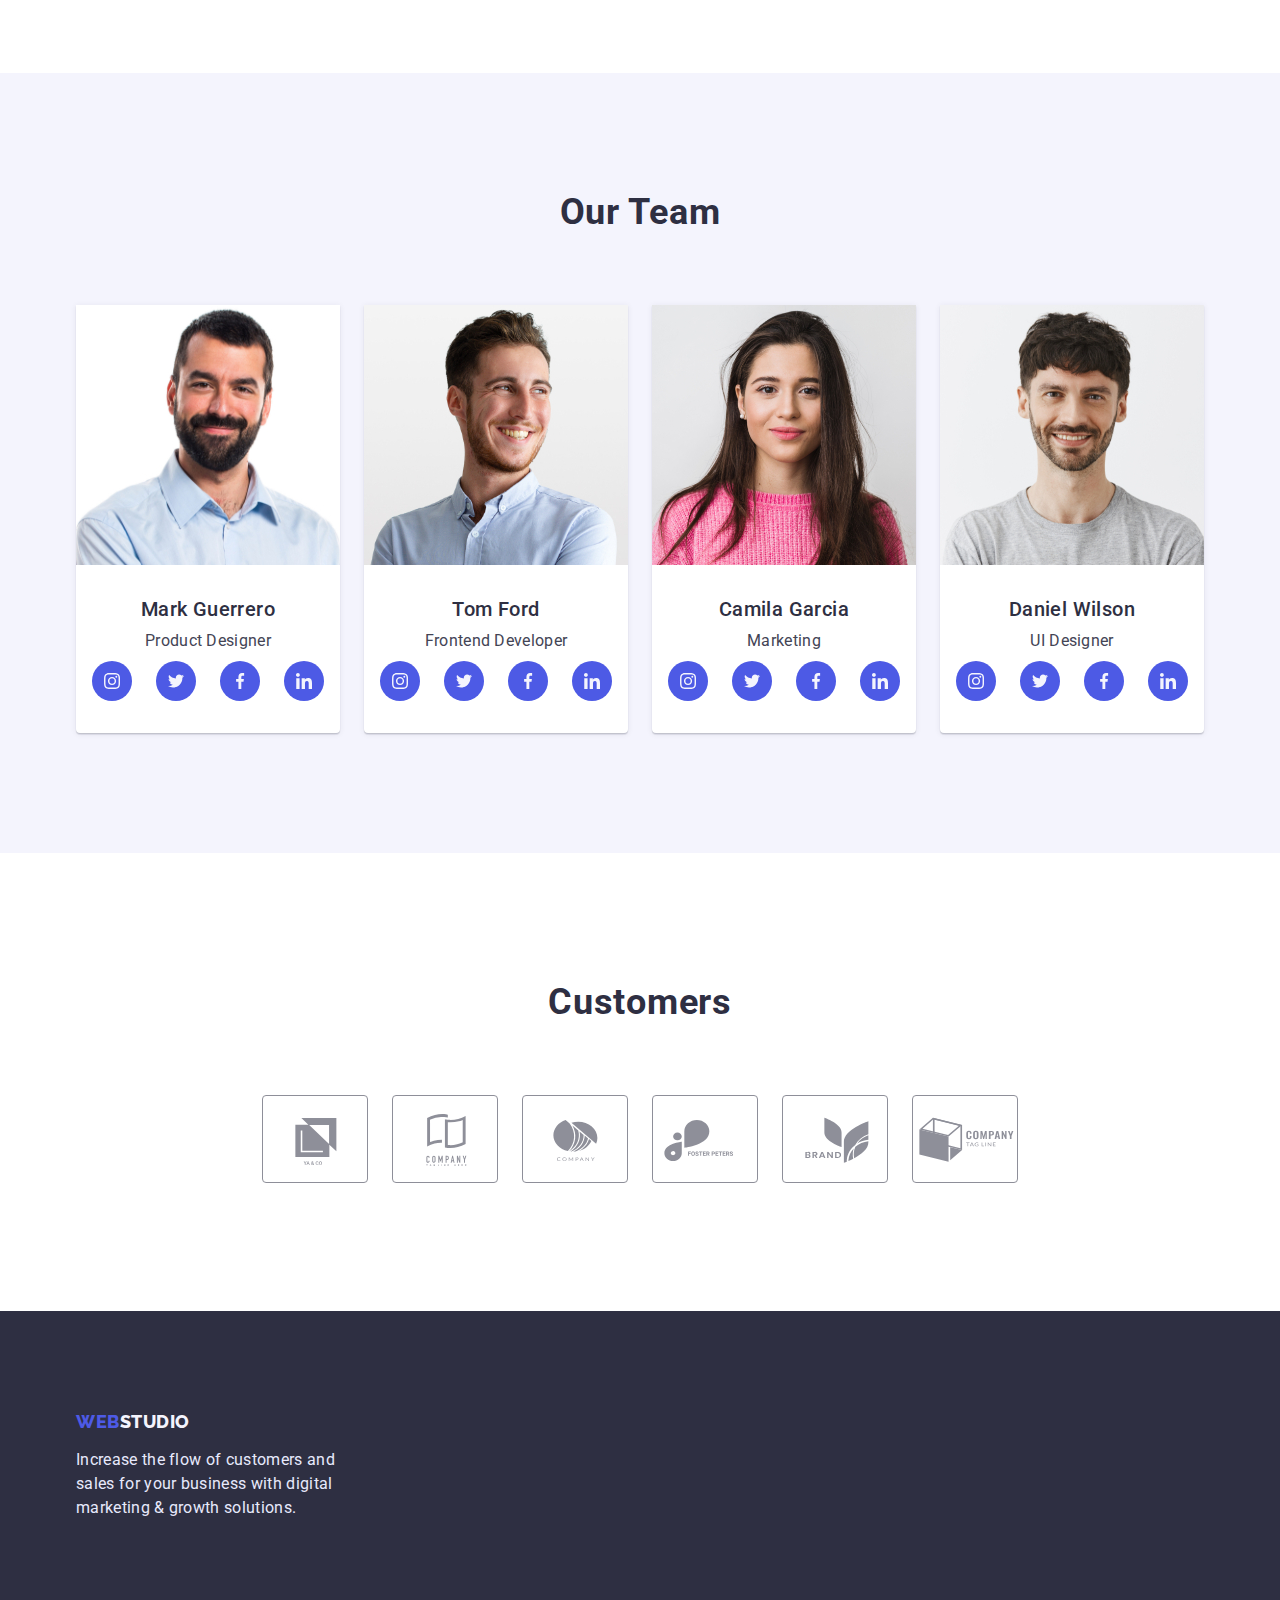
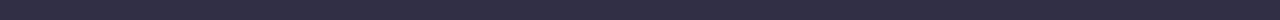
==== commit 9840aa4e: "Update index.html" ====
--- a/index.html
+++ b/index.html
@@ -203,34 +203,34 @@
                     <a href="" class="our-team-soc-link link">
                       <svg class="our-team-icon" width="16" height="16">
                         <use
-                          href="./images/studio/icons/symbol-defs.svg#icon-instagram-ot"
-                        ></use>
-                      </svg>
-                    </a>
-                  </li>
-                  <li class="our-team-soc-item">
-                    <a href="" class="our-team-soc-link link">
-                      <svg class="our-team-icon" width="16" height="16">
-                        <use
-                          href="./images/studio/icons/symbol-defs.svg#icon-twtr-ot"
-                        ></use>
-                      </svg>
-                    </a>
-                  </li>
-                  <li class="our-team-soc-item">
-                    <a href="" class="our-team-soc-link link">
-                      <svg class="our-team-icon" width="16" height="16">
-                        <use
-                          href="./images/studio/icons/symbol-defs.svg#icon-facebook-ot"
-                        ></use>
-                      </svg>
-                    </a>
-                  </li>
-                  <li class="our-team-soc-item">
-                    <a href="" class="our-team-soc-link link">
-                      <svg class="our-team-icon" width="16" height="16">
-                        <use
-                          href="./images/studio/icons/symbol-defs.svg#icon-linkedin-ot"
+                          href="./images/studio/icons/symbol-defs.svg#icon-instagram"
+                        ></use>
+                      </svg>
+                    </a>
+                  </li>
+                  <li class="our-team-soc-item">
+                    <a href="" class="our-team-soc-link link">
+                      <svg class="our-team-icon" width="16" height="16">
+                        <use
+                          href="./images/studio/icons/symbol-defs.svg#icon-twitter"
+                        ></use>
+                      </svg>
+                    </a>
+                  </li>
+                  <li class="our-team-soc-item">
+                    <a href="" class="our-team-soc-link link">
+                      <svg class="our-team-icon" width="16" height="16">
+                        <use
+                          href="./images/studio/icons/symbol-defs.svg#icon-facebook"
+                        ></use>
+                      </svg>
+                    </a>
+                  </li>
+                  <li class="our-team-soc-item">
+                    <a href="" class="our-team-soc-link link">
+                      <svg class="our-team-icon" width="16" height="16">
+                        <use
+                          href="./images/studio/icons/symbol-defs.svg#icon-linkedin"
                         ></use>
                       </svg>
                     </a>
@@ -253,34 +253,34 @@
                     <a href="" class="our-team-soc-link link">
                       <svg class="our-team-icon" width="16" height="16">
                         <use
-                          href="./images/studio/icons/symbol-defs.svg#icon-instagram-ot"
-                        ></use>
-                      </svg>
-                    </a>
-                  </li>
-                  <li class="our-team-soc-item">
-                    <a href="" class="our-team-soc-link link">
-                      <svg class="our-team-icon" width="16" height="16">
-                        <use
-                          href="./images/studio/icons/symbol-defs.svg#icon-twtr-ot"
-                        ></use>
-                      </svg>
-                    </a>
-                  </li>
-                  <li class="our-team-soc-item">
-                    <a href="" class="our-team-soc-link link">
-                      <svg class="our-team-icon" width="16" height="16">
-                        <use
-                          href="./images/studio/icons/symbol-defs.svg#icon-facebook-ot"
-                        ></use>
-                      </svg>
-                    </a>
-                  </li>
-                  <li class="our-team-soc-item">
-                    <a href="" class="our-team-soc-link link">
-                      <svg class="our-team-icon" width="16" height="16">
-                        <use
-                          href="./images/studio/icons/symbol-defs.svg#icon-linkedin-ot"
+                          href="./images/studio/icons/symbol-defs.svg#icon-instagram"
+                        ></use>
+                      </svg>
+                    </a>
+                  </li>
+                  <li class="our-team-soc-item">
+                    <a href="" class="our-team-soc-link link">
+                      <svg class="our-team-icon" width="16" height="16">
+                        <use
+                          href="./images/studio/icons/symbol-defs.svg#icon-twitter"
+                        ></use>
+                      </svg>
+                    </a>
+                  </li>
+                  <li class="our-team-soc-item">
+                    <a href="" class="our-team-soc-link link">
+                      <svg class="our-team-icon" width="16" height="16">
+                        <use
+                          href="./images/studio/icons/symbol-defs.svg#icon-facebook"
+                        ></use>
+                      </svg>
+                    </a>
+                  </li>
+                  <li class="our-team-soc-item">
+                    <a href="" class="our-team-soc-link link">
+                      <svg class="our-team-icon" width="16" height="16">
+                        <use
+                          href="./images/studio/icons/symbol-defs.svg#icon-linkedin"
                         ></use>
                       </svg>
                     </a>
@@ -303,34 +303,34 @@
                     <a href="" class="our-team-soc-link link">
                       <svg class="our-team-icon" width="16" height="16">
                         <use
-                          href="./images/studio/icons/symbol-defs.svg#icon-instagram-ot"
-                        ></use>
-                      </svg>
-                    </a>
-                  </li>
-                  <li class="our-team-soc-item">
-                    <a href="" class="our-team-soc-link link">
-                      <svg class="our-team-icon" width="16" height="16">
-                        <use
-                          href="./images/studio/icons/symbol-defs.svg#icon-twtr-ot"
-                        ></use>
-                      </svg>
-                    </a>
-                  </li>
-                  <li class="our-team-soc-item">
-                    <a href="" class="our-team-soc-link link">
-                      <svg class="our-team-icon" width="16" height="16">
-                        <use
-                          href="./images/studio/icons/symbol-defs.svg#icon-facebook-ot"
-                        ></use>
-                      </svg>
-                    </a>
-                  </li>
-                  <li class="our-team-soc-item">
-                    <a href="" class="our-team-soc-link link">
-                      <svg class="our-team-icon" width="16" height="16">
-                        <use
-                          href="./images/studio/icons/symbol-defs.svg#icon-linkedin-ot"
+                          href="./images/studio/icons/symbol-defs.svg#icon-instagram"
+                        ></use>
+                      </svg>
+                    </a>
+                  </li>
+                  <li class="our-team-soc-item">
+                    <a href="" class="our-team-soc-link link">
+                      <svg class="our-team-icon" width="16" height="16">
+                        <use
+                          href="./images/studio/icons/symbol-defs.svg#icon-twitter"
+                        ></use>
+                      </svg>
+                    </a>
+                  </li>
+                  <li class="our-team-soc-item">
+                    <a href="" class="our-team-soc-link link">
+                      <svg class="our-team-icon" width="16" height="16">
+                        <use
+                          href="./images/studio/icons/symbol-defs.svg#icon-facebook"
+                        ></use>
+                      </svg>
+                    </a>
+                  </li>
+                  <li class="our-team-soc-item">
+                    <a href="" class="our-team-soc-link link">
+                      <svg class="our-team-icon" width="16" height="16">
+                        <use
+                          href="./images/studio/icons/symbol-defs.svg#icon-linkedin"
                         ></use>
                       </svg>
                     </a>
@@ -349,51 +349,53 @@
             <li class="customers-list-item">
               <a href="" class="customers-list-link">
                 <svg class="customers-list-icon" width="104" height="56">
-                  <use href="./images/studio/icons/logo.svg"></use>
-                </svg>
-              </a>
-            </li>
-            <li class="customers-list-item">
-              <a href="" class="customers-list-link">
-                <svg class="customers-list-icon" width="40" height="52">
-                  <use
-                    href="./images/studio/icons/symbol-defs.svg#icon-company-b"
-                  ></use>
-                </svg>
-              </a>
-            </li>
-            <li class="customers-list-item">
-              <a href="" class="customers-list-link">
-                <svg class="customers-list-icon" width="44" height="41">
-                  <use
-                    href="./images/studio/icons/symbol-defs.svg#icon-company-c"
-                  ></use>
-                </svg>
-              </a>
-            </li>
-            <li class="customers-list-item">
-              <a href="" class="customers-list-link">
-                <svg class="customers-list-icon" width="104" height="56">
-                  <use
-                    href="./images/studio/icons/symbol-defs.svg#icon-foster-peters-d"
-                  ></use>
-                </svg>
-              </a>
-            </li>
-            <li class="customers-list-item">
-              <a href="" class="customers-list-link">
-                <svg class="customers-list-icon" width="63" height="45">
-                  <use
-                    href="./images/studio/icons/symbol-defs.svg#icon-brand-e"
-                  ></use>
-                </svg>
-              </a>
-            </li>
-            <li class="customers-list-item">
-              <a href="" class="customers-list-link">
-                <svg class="customers-list-icon" width="99" height="44">
-                  <use
-                    href="./images/studio/icons/symbol-defs.svg#icon-company-f"
+                  <use
+                    href="./images/studio/icons/symbol-defs.svg#icon-logo-first"
+                  ></use>
+                </svg>
+              </a>
+            </li>
+            <li class="customers-list-item">
+              <a href="" class="customers-list-link">
+                <svg class="customers-list-icon" width="104" height="56">
+                  <use
+                    href="./images/studio/icons/symbol-defs.svg#icon-logo-second"
+                  ></use>
+                </svg>
+              </a>
+            </li>
+            <li class="customers-list-item">
+              <a href="" class="customers-list-link">
+                <svg class="customers-list-icon" width="104" height="56">
+                  <use
+                    href="./images/studio/icons/symbol-defs.svg#icon-logo-thrd"
+                  ></use>
+                </svg>
+              </a>
+            </li>
+            <li class="customers-list-item">
+              <a href="" class="customers-list-link">
+                <svg class="customers-list-icon" width="104" height="56">
+                  <use
+                    href="./images/studio/icons/symbol-defs.svg#icon-logo-fourth"
+                  ></use>
+                </svg>
+              </a>
+            </li>
+            <li class="customers-list-item">
+              <a href="" class="customers-list-link">
+                <svg class="customers-list-icon" width="104" height="56">
+                  <use
+                    href="./images/studio/icons/symbol-defs.svg#icon-logo-fifth"
+                  ></use>
+                </svg>
+              </a>
+            </li>
+            <li class="customers-list-item">
+              <a href="" class="customers-list-link">
+                <svg class="customers-list-icon" width="104" height="56">
+                  <use
+                    href="./images/studio/icons/symbol-defs.svg#icon-logo-sixth"
                   ></use>
                 </svg>
               </a>
--- a/css/styles.css
+++ b/css/styles.css
@@ -381,14 +381,13 @@
   height: 100%;
   border: 1px solid #8e8f99;
   border-radius: 4px;
-  background-color: var(--main-background-color);
   display: flex;
   justify-content: center;
   align-items: center;
 }
 
 .customers-list-icon {
-  fill: tomato;
+  fill: #8e8f99;
 }
 
 .customers-list-link:is(:hover, :focus) {
@@ -407,6 +406,7 @@
 }
 
 .work-prop-btn-block {
+  display: flex;
   box-sizing: border-box;
   gap: 24px;
   justify-content: center;
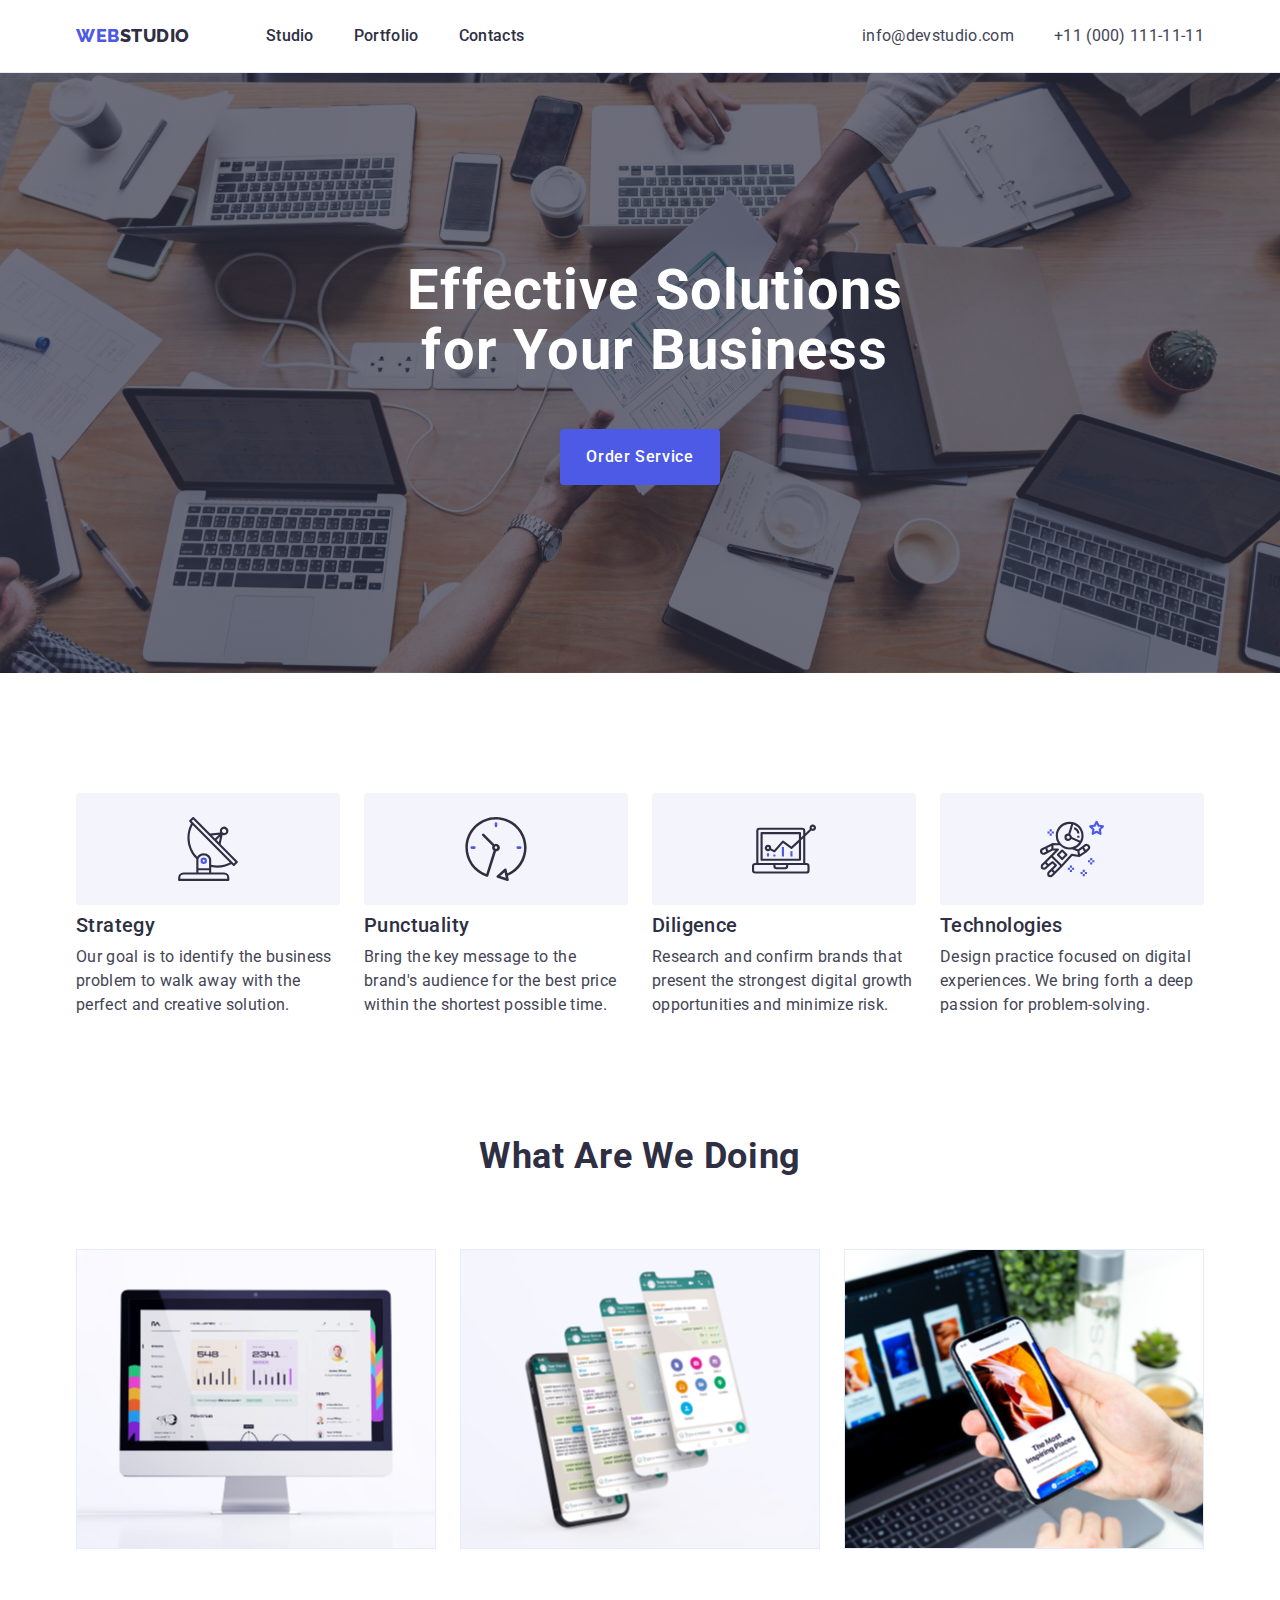
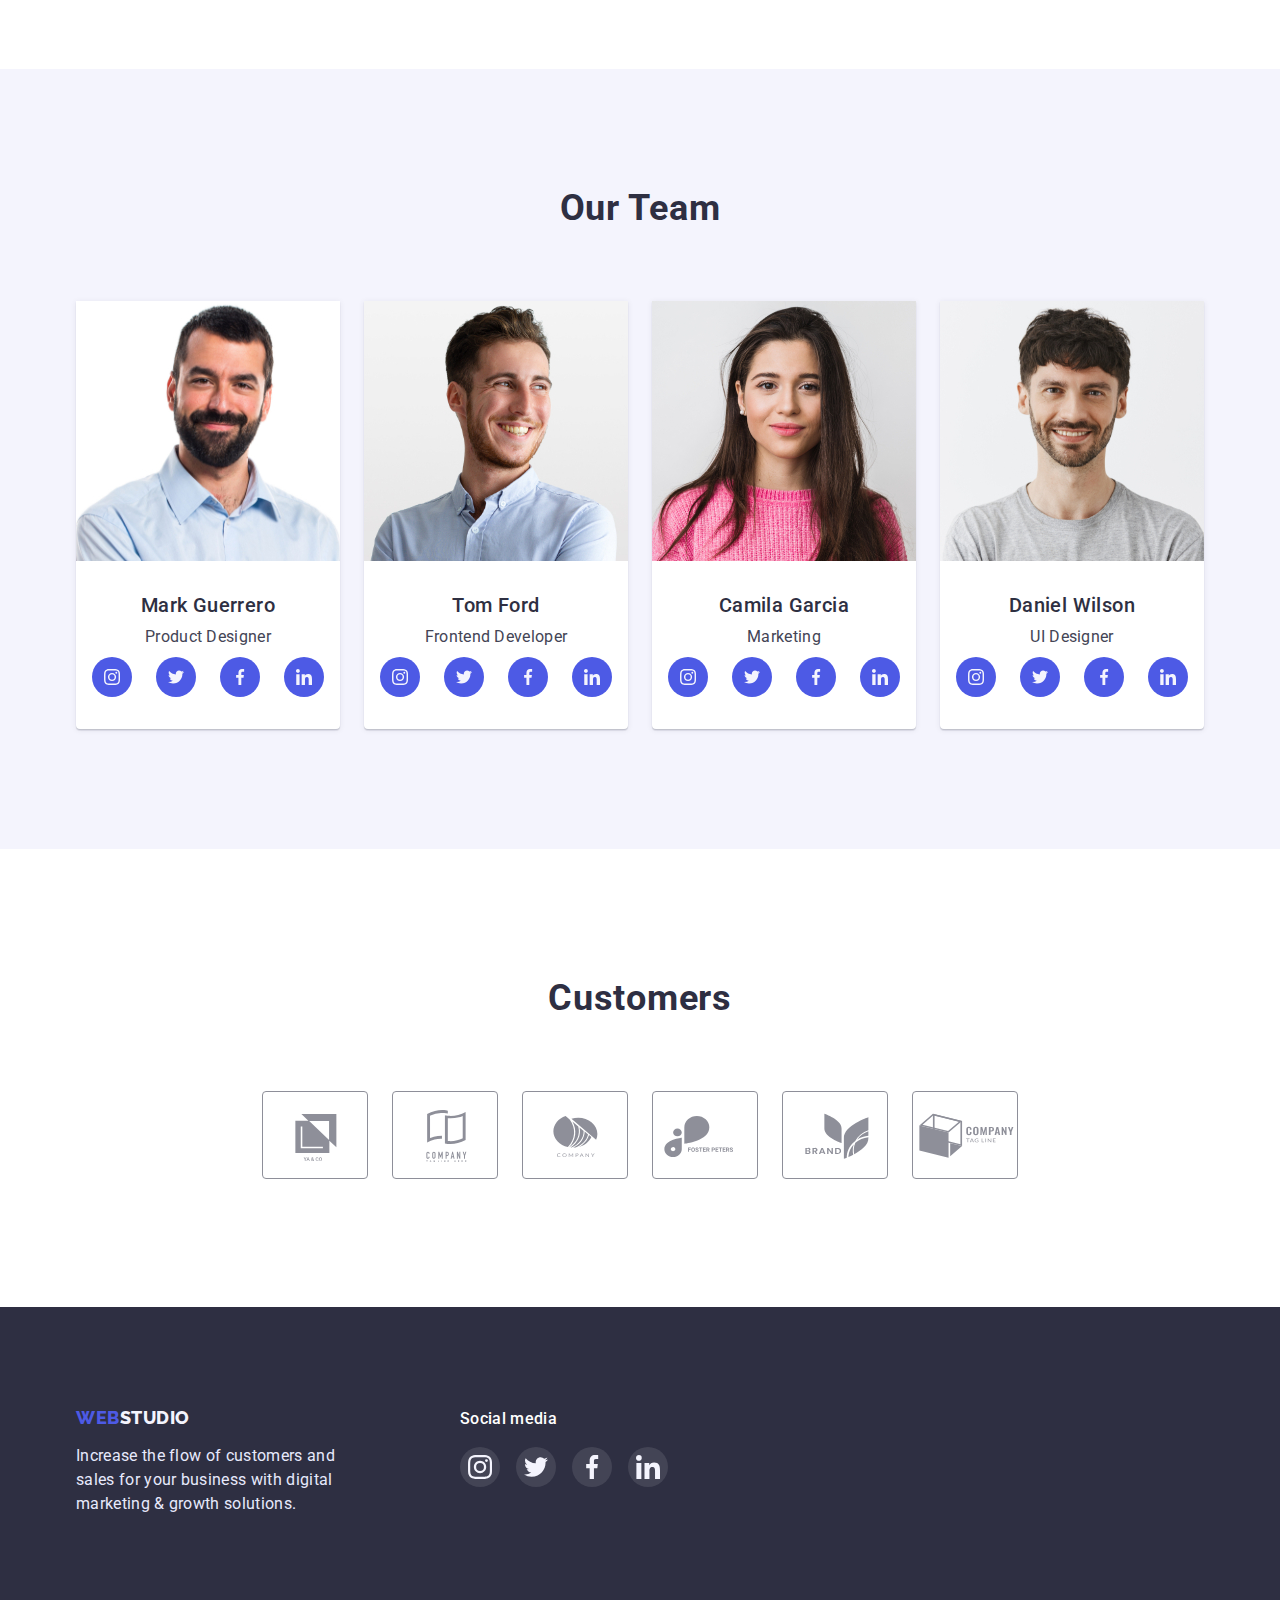
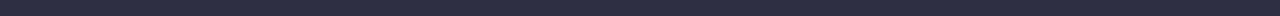
==== commit e8a8e989: "Update index.html" ====
--- a/index.html
+++ b/index.html
@@ -69,28 +69,58 @@
         <div class="conteiner">
           <h2 class="visually-hidden">Our Features</h2>
           <ul class="list features-list">
-            <li class="list-icon-background">
+            <li>
+              <div class="features-icon-box">
+                <svg class="features-icon" width="64" height="64">
+                  <use
+                    href="./images/studio/icons/symbol-defs.svg#icon-antenna"
+                    width="64"
+                    height="64"
+                  ></use>
+                </svg>
+              </div>
               <h3 class="features-title">Strategy</h3>
               <p class="features-text">
                 Our goal is to identify the business problem to walk away with
                 the perfect and creative solution.
               </p>
             </li>
-            <li class="list-icon-background">
+            <li>
+              <div class="features-icon-box">
+                <svg class="features-icon" width="64" height="64">
+                  <use
+                    href="./images/studio/icons/symbol-defs.svg#icon-clock"
+                  ></use>
+                </svg>
+              </div>
               <h3 class="features-title">Punctuality</h3>
               <p class="features-text">
                 Bring the key message to the brand's audience for the best price
                 within the shortest possible time.
               </p>
             </li>
-            <li class="list-icon-background">
+            <li>
+              <div class="features-icon-box">
+                <svg class="features-icon" width="64" height="64">
+                  <use
+                    href="./images/studio/icons/symbol-defs.svg#icon-diagram"
+                  ></use>
+                </svg>
+              </div>
               <h3 class="features-title">Diligence</h3>
               <p class="features-text">
                 Research and confirm brands that present the strongest digital
                 growth opportunities and minimize risk.
               </p>
             </li>
-            <li class="list-icon-background">
+            <li>
+              <div class="features-icon-box">
+                <svg class="features-icon" width="64" height="64">
+                  <use
+                    href="./images/studio/icons/symbol-defs.svg#icon-astronaut"
+                  ></use>
+                </svg>
+              </div>
               <h3 class="features-title">Technologies</h3>
               <p class="features-text">
                 Design practice focused on digital experiences. We bring forth a
@@ -347,7 +377,7 @@
           <h2 class="customers-header">Customers</h2>
           <ul class="list customers-list">
             <li class="customers-list-item">
-              <a href="" class="customers-list-link">
+              <a href="" class="customers-list-link link">
                 <svg class="customers-list-icon" width="104" height="56">
                   <use
                     href="./images/studio/icons/symbol-defs.svg#icon-logo-first"
@@ -356,7 +386,7 @@
               </a>
             </li>
             <li class="customers-list-item">
-              <a href="" class="customers-list-link">
+              <a href="" class="customers-list-link link">
                 <svg class="customers-list-icon" width="104" height="56">
                   <use
                     href="./images/studio/icons/symbol-defs.svg#icon-logo-second"
@@ -365,7 +395,7 @@
               </a>
             </li>
             <li class="customers-list-item">
-              <a href="" class="customers-list-link">
+              <a href="" class="customers-list-link link">
                 <svg class="customers-list-icon" width="104" height="56">
                   <use
                     href="./images/studio/icons/symbol-defs.svg#icon-logo-thrd"
@@ -374,7 +404,7 @@
               </a>
             </li>
             <li class="customers-list-item">
-              <a href="" class="customers-list-link">
+              <a href="" class="customers-list-link link">
                 <svg class="customers-list-icon" width="104" height="56">
                   <use
                     href="./images/studio/icons/symbol-defs.svg#icon-logo-fourth"
@@ -383,7 +413,7 @@
               </a>
             </li>
             <li class="customers-list-item">
-              <a href="" class="customers-list-link">
+              <a href="" class="customers-list-link link">
                 <svg class="customers-list-icon" width="104" height="56">
                   <use
                     href="./images/studio/icons/symbol-defs.svg#icon-logo-fifth"
@@ -392,7 +422,7 @@
               </a>
             </li>
             <li class="customers-list-item">
-              <a href="" class="customers-list-link">
+              <a href="" class="customers-list-link link">
                 <svg class="customers-list-icon" width="104" height="56">
                   <use
                     href="./images/studio/icons/symbol-defs.svg#icon-logo-sixth"
@@ -406,14 +436,57 @@
     </main>
     <!--Footer-->
     <footer class="footer-item">
-      <div class="conteiner">
-        <a href="./index.html" class="footer-logo link"
-          ><span class="footer-logo-begin link">Web</span>Studio</a
-        >
-        <p class="footer-text">
-          Increase the flow of customers and sales for your business with
-          digital marketing & growth solutions.
-        </p>
+      <div class="conteiner footer-box">
+        <div class="footer-logo-thumb">
+          <a href="./index.html" class="footer-logo link"
+            ><span class="footer-logo-begin link">Web</span>Studio</a
+          >
+          <p class="footer-text">
+            Increase the flow of customers and sales for your business with
+            digital marketing & growth solutions.
+          </p>
+        </div>
+        <div class="social-media-thumb">
+          <p class="social-media-titel">Social media</p>
+          <ul class="list social-media-list">
+            <li class="social-media-item">
+              <a href="" class="link social-media-link">
+                <svg width="24" height="24">
+                  <use
+                    href="./images/studio/icons/symbol-defs.svg#icon-instagram"
+                  ></use>
+                </svg>
+              </a>
+            </li>
+            <li class="social-media-item">
+              <a href="" class="link social-media-link">
+                <svg width="24" height="24">
+                  <use
+                    href="./images/studio/icons/symbol-defs.svg#icon-twitter"
+                  ></use>
+                </svg>
+              </a>
+            </li>
+            <li class="social-media-item">
+              <a href="" class="link social-media-link"
+                ><svg width="24" height="24">
+                  <use
+                    href="./images/studio/icons/symbol-defs.svg#icon-facebook"
+                  ></use>
+                </svg>
+              </a>
+            </li>
+            <li class="social-media-item">
+              <a href="" class="link social-media-link">
+                <svg width="24" height="24">
+                  <use
+                    href="./images/studio/icons/symbol-defs.svg#icon-linkedin"
+                  ></use>
+                </svg>
+              </a>
+            </li>
+          </ul>
+        </div>
       </div>
     </footer>
   </body>
--- a/css/styles.css
+++ b/css/styles.css
@@ -191,43 +191,25 @@
   padding-bottom: 120px;
 }
 
-.features-list {
-  display: flex;
-  gap: 24px;
-}
-
-.list-icon-background::before {
-  content: '';
-  display: inline-block;
+.features-icon-box {
+  display: flex;
+  justify-content: center;
+  align-items: center;
+  background: #f4f4fd;
   width: 264px;
   height: 112px;
-  background: #f4f4fd;
   border-radius: 4px;
   margin-bottom: 8px;
 }
 
-.list-icon-background:nth-child(1):before {
-  background-image: url(../images/studio/features-icons/antenna.svg);
-  background-repeat: no-repeat;
-  background-position: center;
-}
-
-.list-icon-background:nth-child(2):before {
-  background-image: url(../images/studio/features-icons/clock.svg);
-  background-repeat: no-repeat;
-  background-position: center;
-}
-
-.list-icon-background:nth-child(3):before {
-  background-image: url(../images/studio/features-icons/diagram.svg);
-  background-repeat: no-repeat;
-  background-position: center;
-}
-
-.list-icon-background:nth-child(4):before {
-  background-image: url(../images/studio/features-icons/astronaut.svg);
-  background-repeat: no-repeat;
-  background-position: center;
+.features-icon {
+  width: 64px;
+  height: 64px;
+  fill: #2e2f42;
+}
+.features-list {
+  display: flex;
+  gap: 24px;
 }
 
 .features-title {
@@ -384,18 +366,16 @@
   display: flex;
   justify-content: center;
   align-items: center;
+  color: #8e8f99;
 }
 
 .customers-list-icon {
-  fill: #8e8f99;
+  fill: currentColor;
 }
 
 .customers-list-link:is(:hover, :focus) {
   border-color: #404bbf;
-}
-
-.customers-list-link:is(:hover, :focus) .customers-list-icon {
-  fill: #404bbf;
+  color: #404bbf;
 }
 
 /*-----------Work Proposal Filter-------------*/
@@ -517,3 +497,50 @@
 .footer-logo-begin {
   color: #4d5ae5;
 }
+
+.footer-box {
+  display: flex;
+}
+
+.footer-logo-thumb {
+  width: 264px;
+}
+
+.social-media-thumb {
+  width: 208px;
+  margin-left: 120px;
+}
+
+.social-media-titel {
+  font-weight: 500;
+  font-size: 16px;
+  line-height: 1.5;
+  letter-spacing: 0.02em;
+  color: #ffffff;
+  padding-bottom: 16px;
+}
+
+.social-media-list {
+  display: flex;
+  gap: 16px;
+}
+
+.social-media-item {
+  width: 40px;
+  height: 40px;
+}
+
+.social-media-link {
+  width: 100%;
+  height: 100%;
+  border-radius: 50%;
+  background-color: rgba(255, 255, 255, 0.1);
+  display: flex;
+  justify-content: center;
+  align-items: center;
+  fill: #f4f4fd;
+}
+
+.social-media-link:is(:hover, :focus) {
+  background-color: #31d0aa;
+}
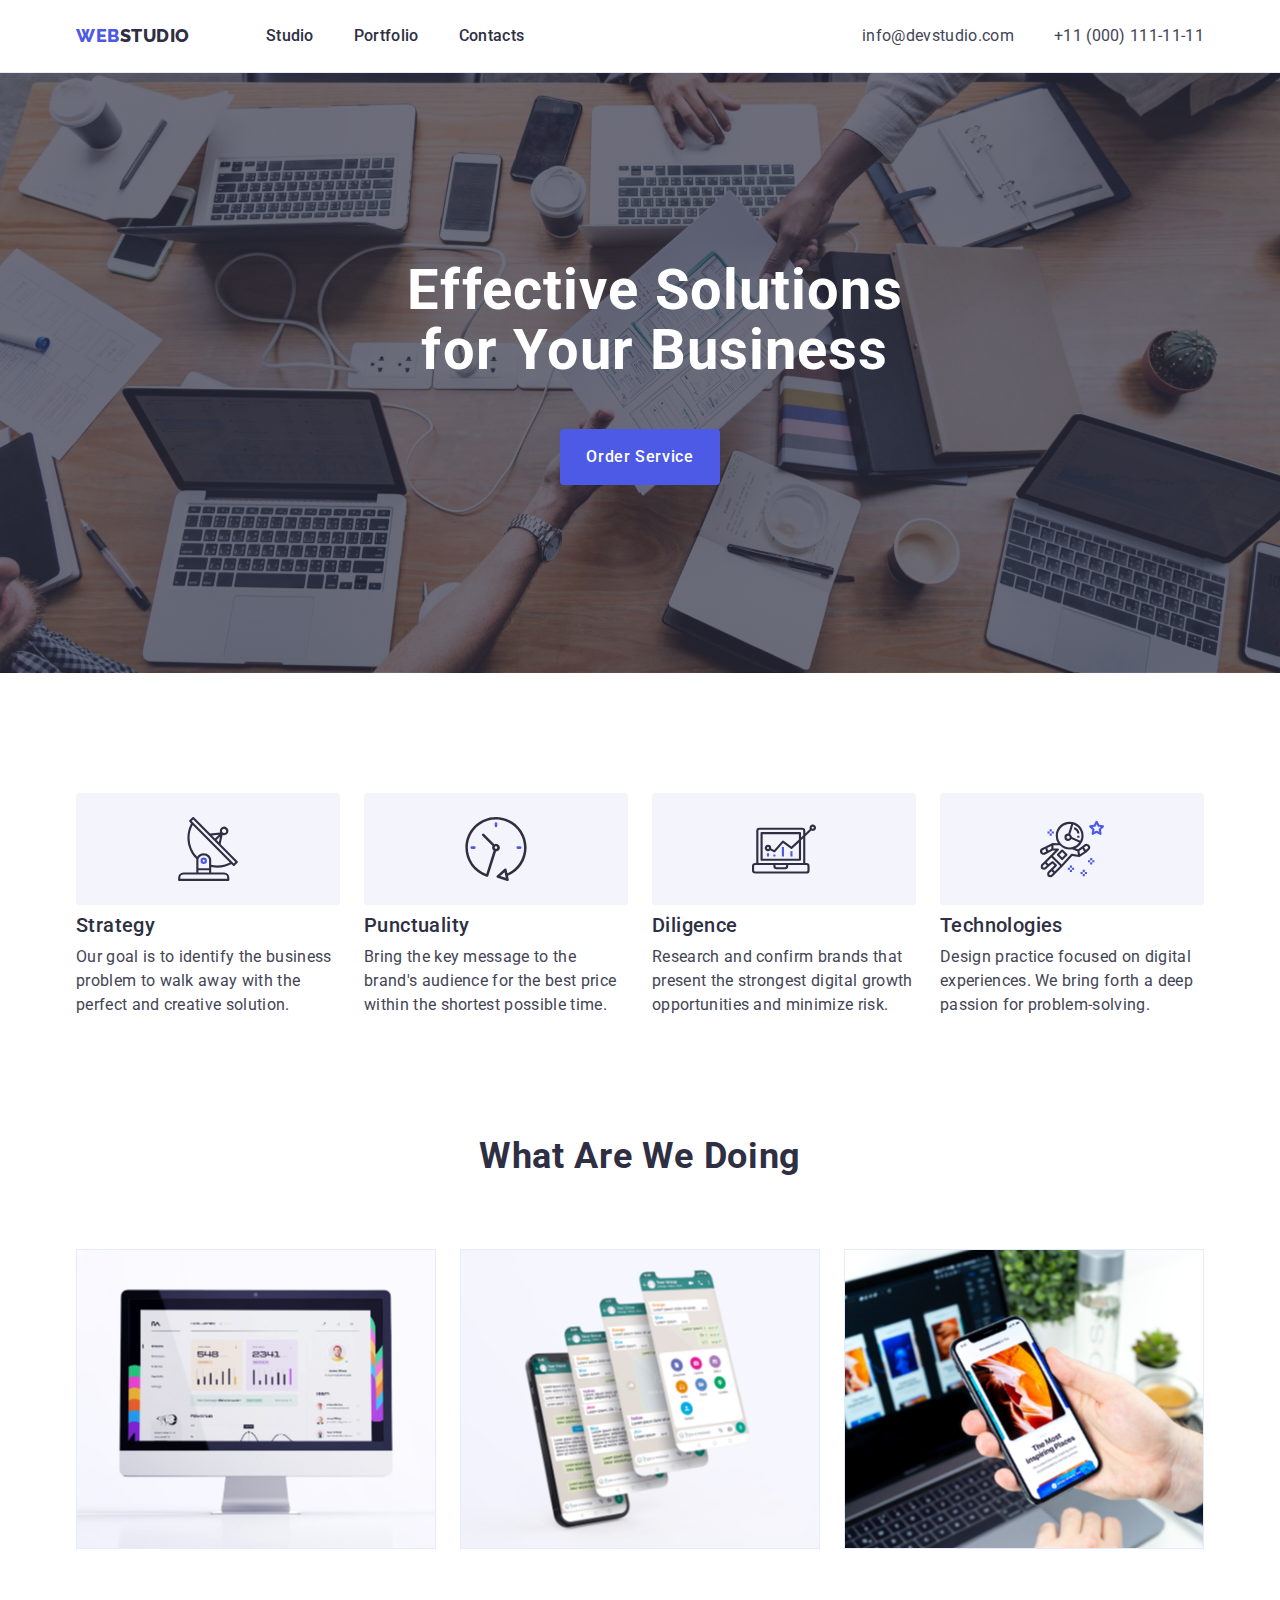
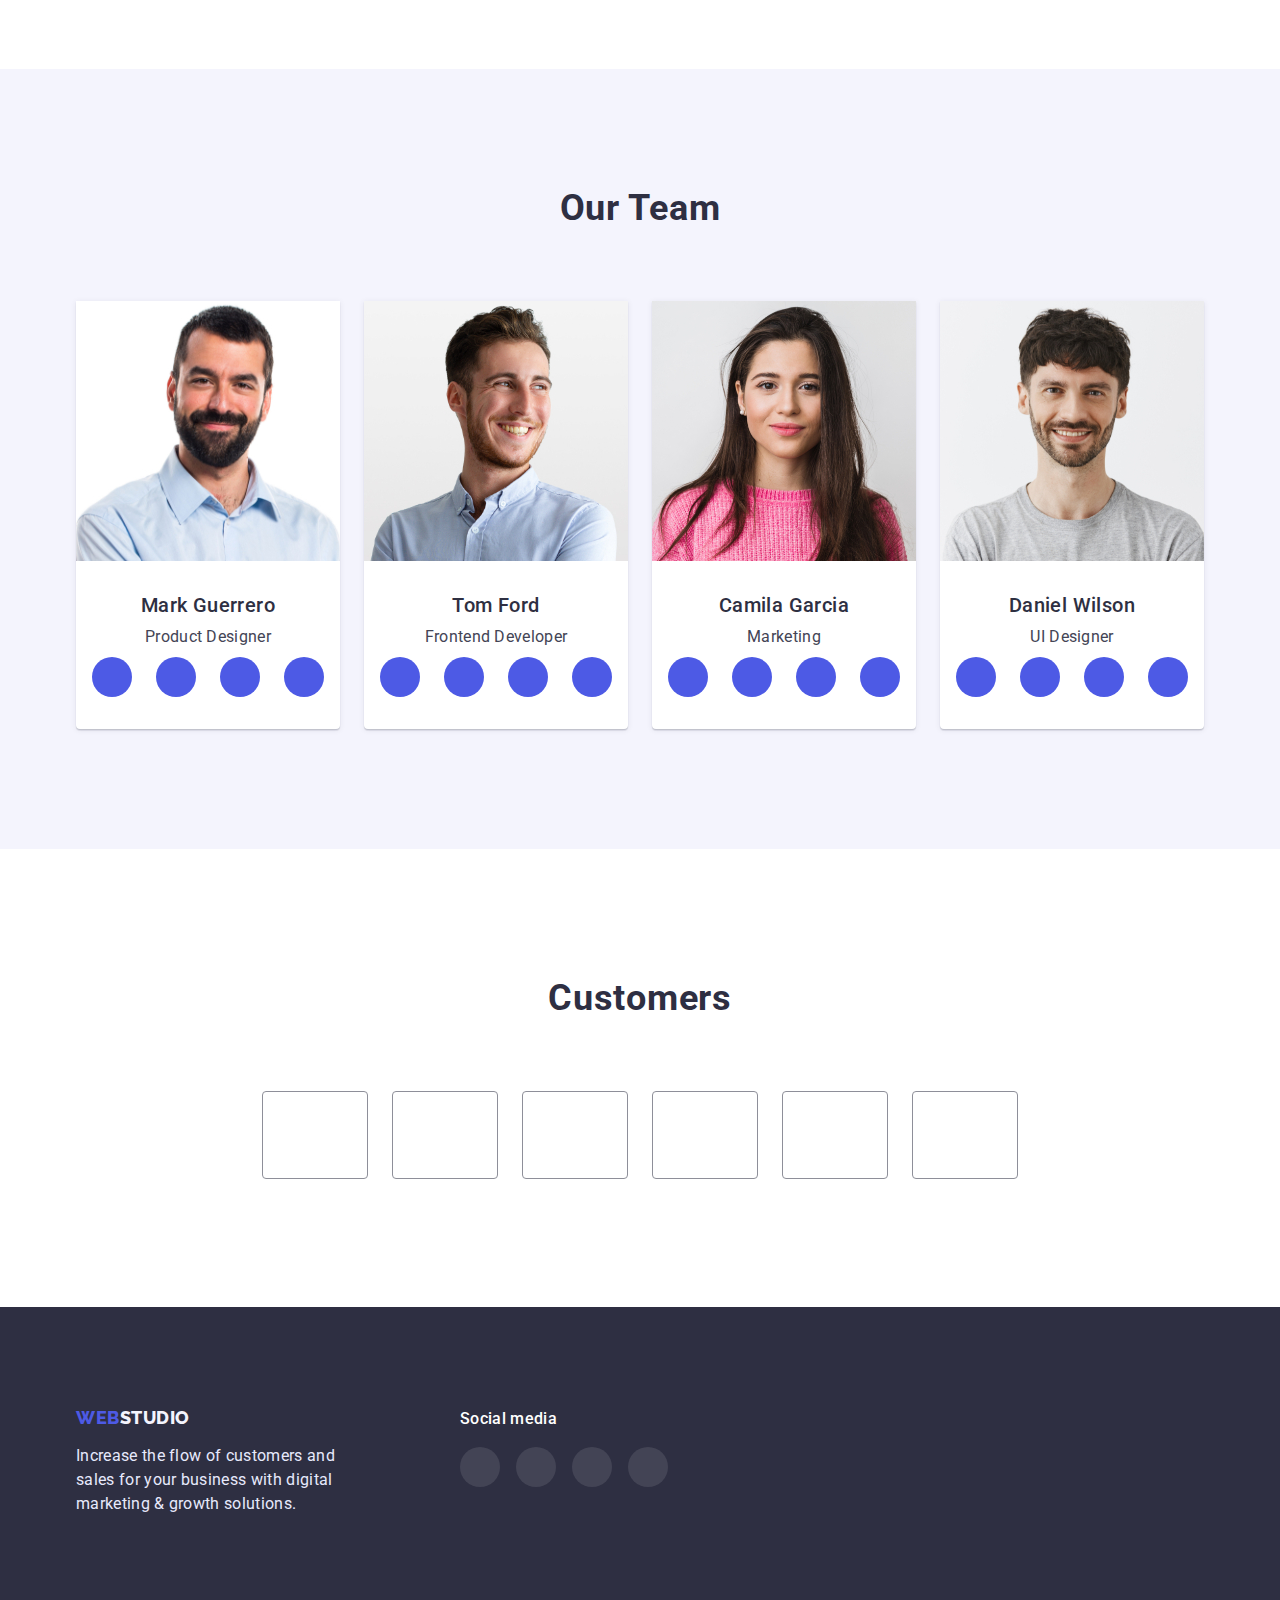
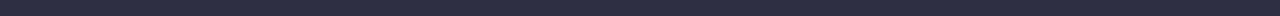
==== commit 1e7ce7ad: "Update index.html" ====
--- a/index.html
+++ b/index.html
@@ -182,34 +182,34 @@
                     <a href="" class="our-team-soc-link link">
                       <svg class="our-team-icon" width="16" height="16">
                         <use
-                          href="./images/studio/icons/symbol-defs.svg#icon-instagram"
-                        ></use>
-                      </svg>
-                    </a>
-                  </li>
-                  <li class="our-team-soc-item">
-                    <a href="" class="our-team-soc-link link">
-                      <svg class="our-team-icon" width="16" height="16">
-                        <use
-                          href="./images/studio/icons/symbol-defs.svg#icon-twitter"
-                        ></use>
-                      </svg>
-                    </a>
-                  </li>
-                  <li class="our-team-soc-item">
-                    <a href="" class="our-team-soc-link link">
-                      <svg class="our-team-icon" width="16" height="16">
-                        <use
-                          href="./images/studio/icons/symbol-defs.svg#icon-facebook"
-                        ></use>
-                      </svg>
-                    </a>
-                  </li>
-                  <li class="our-team-soc-item">
-                    <a href="" class="our-team-soc-link link">
-                      <svg class="our-team-icon" width="16" height="16">
-                        <use
-                          href="./images/studio/icons/symbol-defs.svg#icon-linkedin"
+                          href="./images/studio/icons/icons.svg#icon-instagram"
+                        ></use>
+                      </svg>
+                    </a>
+                  </li>
+                  <li class="our-team-soc-item">
+                    <a href="" class="our-team-soc-link link">
+                      <svg class="our-team-icon" width="16" height="16">
+                        <use
+                          href="./images/studio/icons/icons.svg#icon-twitter"
+                        ></use>
+                      </svg>
+                    </a>
+                  </li>
+                  <li class="our-team-soc-item">
+                    <a href="" class="our-team-soc-link link">
+                      <svg class="our-team-icon" width="16" height="16">
+                        <use
+                          href="./images/studio/icons/icons.svg#icon-facebook"
+                        ></use>
+                      </svg>
+                    </a>
+                  </li>
+                  <li class="our-team-soc-item">
+                    <a href="" class="our-team-soc-link link">
+                      <svg class="our-team-icon" width="16" height="16">
+                        <use
+                          href="./images/studio/icons/icons.svg#icon-linkedin"
                         ></use>
                       </svg>
                     </a>
@@ -233,34 +233,34 @@
                     <a href="" class="our-team-soc-link link">
                       <svg class="our-team-icon" width="16" height="16">
                         <use
-                          href="./images/studio/icons/symbol-defs.svg#icon-instagram"
-                        ></use>
-                      </svg>
-                    </a>
-                  </li>
-                  <li class="our-team-soc-item">
-                    <a href="" class="our-team-soc-link link">
-                      <svg class="our-team-icon" width="16" height="16">
-                        <use
-                          href="./images/studio/icons/symbol-defs.svg#icon-twitter"
-                        ></use>
-                      </svg>
-                    </a>
-                  </li>
-                  <li class="our-team-soc-item">
-                    <a href="" class="our-team-soc-link link">
-                      <svg class="our-team-icon" width="16" height="16">
-                        <use
-                          href="./images/studio/icons/symbol-defs.svg#icon-facebook"
-                        ></use>
-                      </svg>
-                    </a>
-                  </li>
-                  <li class="our-team-soc-item">
-                    <a href="" class="our-team-soc-link link">
-                      <svg class="our-team-icon" width="16" height="16">
-                        <use
-                          href="./images/studio/icons/symbol-defs.svg#icon-linkedin"
+                          href="./images/studio/icons/icons.svg#icon-instagram"
+                        ></use>
+                      </svg>
+                    </a>
+                  </li>
+                  <li class="our-team-soc-item">
+                    <a href="" class="our-team-soc-link link">
+                      <svg class="our-team-icon" width="16" height="16">
+                        <use
+                          href="./images/studio/icons/icons.svg#icon-twitter"
+                        ></use>
+                      </svg>
+                    </a>
+                  </li>
+                  <li class="our-team-soc-item">
+                    <a href="" class="our-team-soc-link link">
+                      <svg class="our-team-icon" width="16" height="16">
+                        <use
+                          href="./images/studio/icons/icons.svg#icon-facebook"
+                        ></use>
+                      </svg>
+                    </a>
+                  </li>
+                  <li class="our-team-soc-item">
+                    <a href="" class="our-team-soc-link link">
+                      <svg class="our-team-icon" width="16" height="16">
+                        <use
+                          href="./images/studio/icons/icons.svg#icon-linkedin"
                         ></use>
                       </svg>
                     </a>
@@ -283,34 +283,34 @@
                     <a href="" class="our-team-soc-link link">
                       <svg class="our-team-icon" width="16" height="16">
                         <use
-                          href="./images/studio/icons/symbol-defs.svg#icon-instagram"
-                        ></use>
-                      </svg>
-                    </a>
-                  </li>
-                  <li class="our-team-soc-item">
-                    <a href="" class="our-team-soc-link link">
-                      <svg class="our-team-icon" width="16" height="16">
-                        <use
-                          href="./images/studio/icons/symbol-defs.svg#icon-twitter"
-                        ></use>
-                      </svg>
-                    </a>
-                  </li>
-                  <li class="our-team-soc-item">
-                    <a href="" class="our-team-soc-link link">
-                      <svg class="our-team-icon" width="16" height="16">
-                        <use
-                          href="./images/studio/icons/symbol-defs.svg#icon-facebook"
-                        ></use>
-                      </svg>
-                    </a>
-                  </li>
-                  <li class="our-team-soc-item">
-                    <a href="" class="our-team-soc-link link">
-                      <svg class="our-team-icon" width="16" height="16">
-                        <use
-                          href="./images/studio/icons/symbol-defs.svg#icon-linkedin"
+                          href="./images/studio/icons/icons.svg#icon-instagram"
+                        ></use>
+                      </svg>
+                    </a>
+                  </li>
+                  <li class="our-team-soc-item">
+                    <a href="" class="our-team-soc-link link">
+                      <svg class="our-team-icon" width="16" height="16">
+                        <use
+                          href="./images/studio/icons/icons.svg#icon-twitter"
+                        ></use>
+                      </svg>
+                    </a>
+                  </li>
+                  <li class="our-team-soc-item">
+                    <a href="" class="our-team-soc-link link">
+                      <svg class="our-team-icon" width="16" height="16">
+                        <use
+                          href="./images/studio/icons/icons.svg#icon-facebook"
+                        ></use>
+                      </svg>
+                    </a>
+                  </li>
+                  <li class="our-team-soc-item">
+                    <a href="" class="our-team-soc-link link">
+                      <svg class="our-team-icon" width="16" height="16">
+                        <use
+                          href="./images/studio/icons/icons.svg#icon-linkedin"
                         ></use>
                       </svg>
                     </a>
@@ -333,34 +333,34 @@
                     <a href="" class="our-team-soc-link link">
                       <svg class="our-team-icon" width="16" height="16">
                         <use
-                          href="./images/studio/icons/symbol-defs.svg#icon-instagram"
-                        ></use>
-                      </svg>
-                    </a>
-                  </li>
-                  <li class="our-team-soc-item">
-                    <a href="" class="our-team-soc-link link">
-                      <svg class="our-team-icon" width="16" height="16">
-                        <use
-                          href="./images/studio/icons/symbol-defs.svg#icon-twitter"
-                        ></use>
-                      </svg>
-                    </a>
-                  </li>
-                  <li class="our-team-soc-item">
-                    <a href="" class="our-team-soc-link link">
-                      <svg class="our-team-icon" width="16" height="16">
-                        <use
-                          href="./images/studio/icons/symbol-defs.svg#icon-facebook"
-                        ></use>
-                      </svg>
-                    </a>
-                  </li>
-                  <li class="our-team-soc-item">
-                    <a href="" class="our-team-soc-link link">
-                      <svg class="our-team-icon" width="16" height="16">
-                        <use
-                          href="./images/studio/icons/symbol-defs.svg#icon-linkedin"
+                          href="./images/studio/icons/icons.svg#icon-instagram"
+                        ></use>
+                      </svg>
+                    </a>
+                  </li>
+                  <li class="our-team-soc-item">
+                    <a href="" class="our-team-soc-link link">
+                      <svg class="our-team-icon" width="16" height="16">
+                        <use
+                          href="./images/studio/icons/icons.svg#icon-twitter"
+                        ></use>
+                      </svg>
+                    </a>
+                  </li>
+                  <li class="our-team-soc-item">
+                    <a href="" class="our-team-soc-link link">
+                      <svg class="our-team-icon" width="16" height="16">
+                        <use
+                          href="./images/studio/icons/icons.svg#icon-facebook"
+                        ></use>
+                      </svg>
+                    </a>
+                  </li>
+                  <li class="our-team-soc-item">
+                    <a href="" class="our-team-soc-link link">
+                      <svg class="our-team-icon" width="16" height="16">
+                        <use
+                          href="./images/studio/icons/icons.svg#icon-linkedin"
                         ></use>
                       </svg>
                     </a>
@@ -380,52 +380,52 @@
               <a href="" class="customers-list-link link">
                 <svg class="customers-list-icon" width="104" height="56">
                   <use
-                    href="./images/studio/icons/symbol-defs.svg#icon-logo-first"
-                  ></use>
-                </svg>
-              </a>
-            </li>
-            <li class="customers-list-item">
-              <a href="" class="customers-list-link link">
-                <svg class="customers-list-icon" width="104" height="56">
-                  <use
-                    href="./images/studio/icons/symbol-defs.svg#icon-logo-second"
-                  ></use>
-                </svg>
-              </a>
-            </li>
-            <li class="customers-list-item">
-              <a href="" class="customers-list-link link">
-                <svg class="customers-list-icon" width="104" height="56">
-                  <use
-                    href="./images/studio/icons/symbol-defs.svg#icon-logo-thrd"
-                  ></use>
-                </svg>
-              </a>
-            </li>
-            <li class="customers-list-item">
-              <a href="" class="customers-list-link link">
-                <svg class="customers-list-icon" width="104" height="56">
-                  <use
-                    href="./images/studio/icons/symbol-defs.svg#icon-logo-fourth"
-                  ></use>
-                </svg>
-              </a>
-            </li>
-            <li class="customers-list-item">
-              <a href="" class="customers-list-link link">
-                <svg class="customers-list-icon" width="104" height="56">
-                  <use
-                    href="./images/studio/icons/symbol-defs.svg#icon-logo-fifth"
-                  ></use>
-                </svg>
-              </a>
-            </li>
-            <li class="customers-list-item">
-              <a href="" class="customers-list-link link">
-                <svg class="customers-list-icon" width="104" height="56">
-                  <use
-                    href="./images/studio/icons/symbol-defs.svg#icon-logo-sixth"
+                    href="./images/studio/icons/icons.svg#icon-logo-first"
+                  ></use>
+                </svg>
+              </a>
+            </li>
+            <li class="customers-list-item">
+              <a href="" class="customers-list-link link">
+                <svg class="customers-list-icon" width="104" height="56">
+                  <use
+                    href="./images/studio/icons/icons.svg#icon-logo-second"
+                  ></use>
+                </svg>
+              </a>
+            </li>
+            <li class="customers-list-item">
+              <a href="" class="customers-list-link link">
+                <svg class="customers-list-icon" width="104" height="56">
+                  <use
+                    href="./images/studio/icons/icons.svg#icon-logo-thrd"
+                  ></use>
+                </svg>
+              </a>
+            </li>
+            <li class="customers-list-item">
+              <a href="" class="customers-list-link link">
+                <svg class="customers-list-icon" width="104" height="56">
+                  <use
+                    href="./images/studio/icons/icons.svg#icon-logo-fourth"
+                  ></use>
+                </svg>
+              </a>
+            </li>
+            <li class="customers-list-item">
+              <a href="" class="customers-list-link link">
+                <svg class="customers-list-icon" width="104" height="56">
+                  <use
+                    href="./images/studio/icons/icons.svg#icon-logo-fifth"
+                  ></use>
+                </svg>
+              </a>
+            </li>
+            <li class="customers-list-item">
+              <a href="" class="customers-list-link link">
+                <svg class="customers-list-icon" width="104" height="56">
+                  <use
+                    href="./images/studio/icons/icons.svg#icon-logo-sixth"
                   ></use>
                 </svg>
               </a>
@@ -453,7 +453,7 @@
               <a href="" class="link social-media-link">
                 <svg width="24" height="24">
                   <use
-                    href="./images/studio/icons/symbol-defs.svg#icon-instagram"
+                    href="./images/studio/icons/icons.svg#icon-instagram"
                   ></use>
                 </svg>
               </a>
@@ -462,7 +462,7 @@
               <a href="" class="link social-media-link">
                 <svg width="24" height="24">
                   <use
-                    href="./images/studio/icons/symbol-defs.svg#icon-twitter"
+                    href="./images/studio/icons/icons.svg#icon-twitter"
                   ></use>
                 </svg>
               </a>
@@ -471,7 +471,7 @@
               <a href="" class="link social-media-link"
                 ><svg width="24" height="24">
                   <use
-                    href="./images/studio/icons/symbol-defs.svg#icon-facebook"
+                    href="./images/studio/icons/icons.svg#icon-facebook"
                   ></use>
                 </svg>
               </a>
@@ -480,7 +480,7 @@
               <a href="" class="link social-media-link">
                 <svg width="24" height="24">
                   <use
-                    href="./images/studio/icons/symbol-defs.svg#icon-linkedin"
+                    href="./images/studio/icons/icons.svg#icon-linkedin"
                   ></use>
                 </svg>
               </a>
--- a/css/styles.css
+++ b/css/styles.css
@@ -142,6 +142,9 @@
 
 .hero-item {
   background-color: var(--hero-background-color);
+  max-width: 1440px;
+  margin-right: auto;
+  margin-left: auto;
   padding-top: 188px;
   padding-bottom: 188px;
   text-align: center;
@@ -325,6 +328,10 @@
   background-color: #4d5ae5;
 }
 
+.our-team-soc-link:is(:hover, :focus) {
+  background-color: #31d0aa;
+}
+
 .our-team-icon {
   fill: #f4f4fd;
 }
@@ -407,6 +414,7 @@
   background-color: #f4f4fd;
   border: 1px solid #e7e9fc;
   border-radius: 4px;
+  border: none;
 }
 
 .work-prop-btn:is(:hover, :focus) {
@@ -424,6 +432,10 @@
   flex-wrap: wrap;
   row-gap: 48px;
   column-gap: 24px;
+}
+
+.work-prop-list-link {
+  display: block;
 }
 
 .work-prop-card {
@@ -442,10 +454,7 @@
   width: calc((100% - 48px) / 3);
 }
 
-.work-prop-element:hover {
-  border-bottom: 0.5px solid #f4f4fd;
-  border-left: 0.5px solid #f4f4fd;
-  border-right: 0.5px solid #f4f4fd;
+.work-prop-list-link:is(:hover, :focus) {
   box-shadow: 0px 1px 6px rgba(46, 47, 66, 0.08),
     0px 1px 1px rgba(46, 47, 66, 0.16), 0px 2px 1px rgba(46, 47, 66, 0.08);
 }
@@ -463,6 +472,7 @@
   font-size: 16px;
   line-height: 1.5;
   letter-spacing: 0.02em;
+  color: #434455;
 }
 
 /*-----------------Footer-------------*/
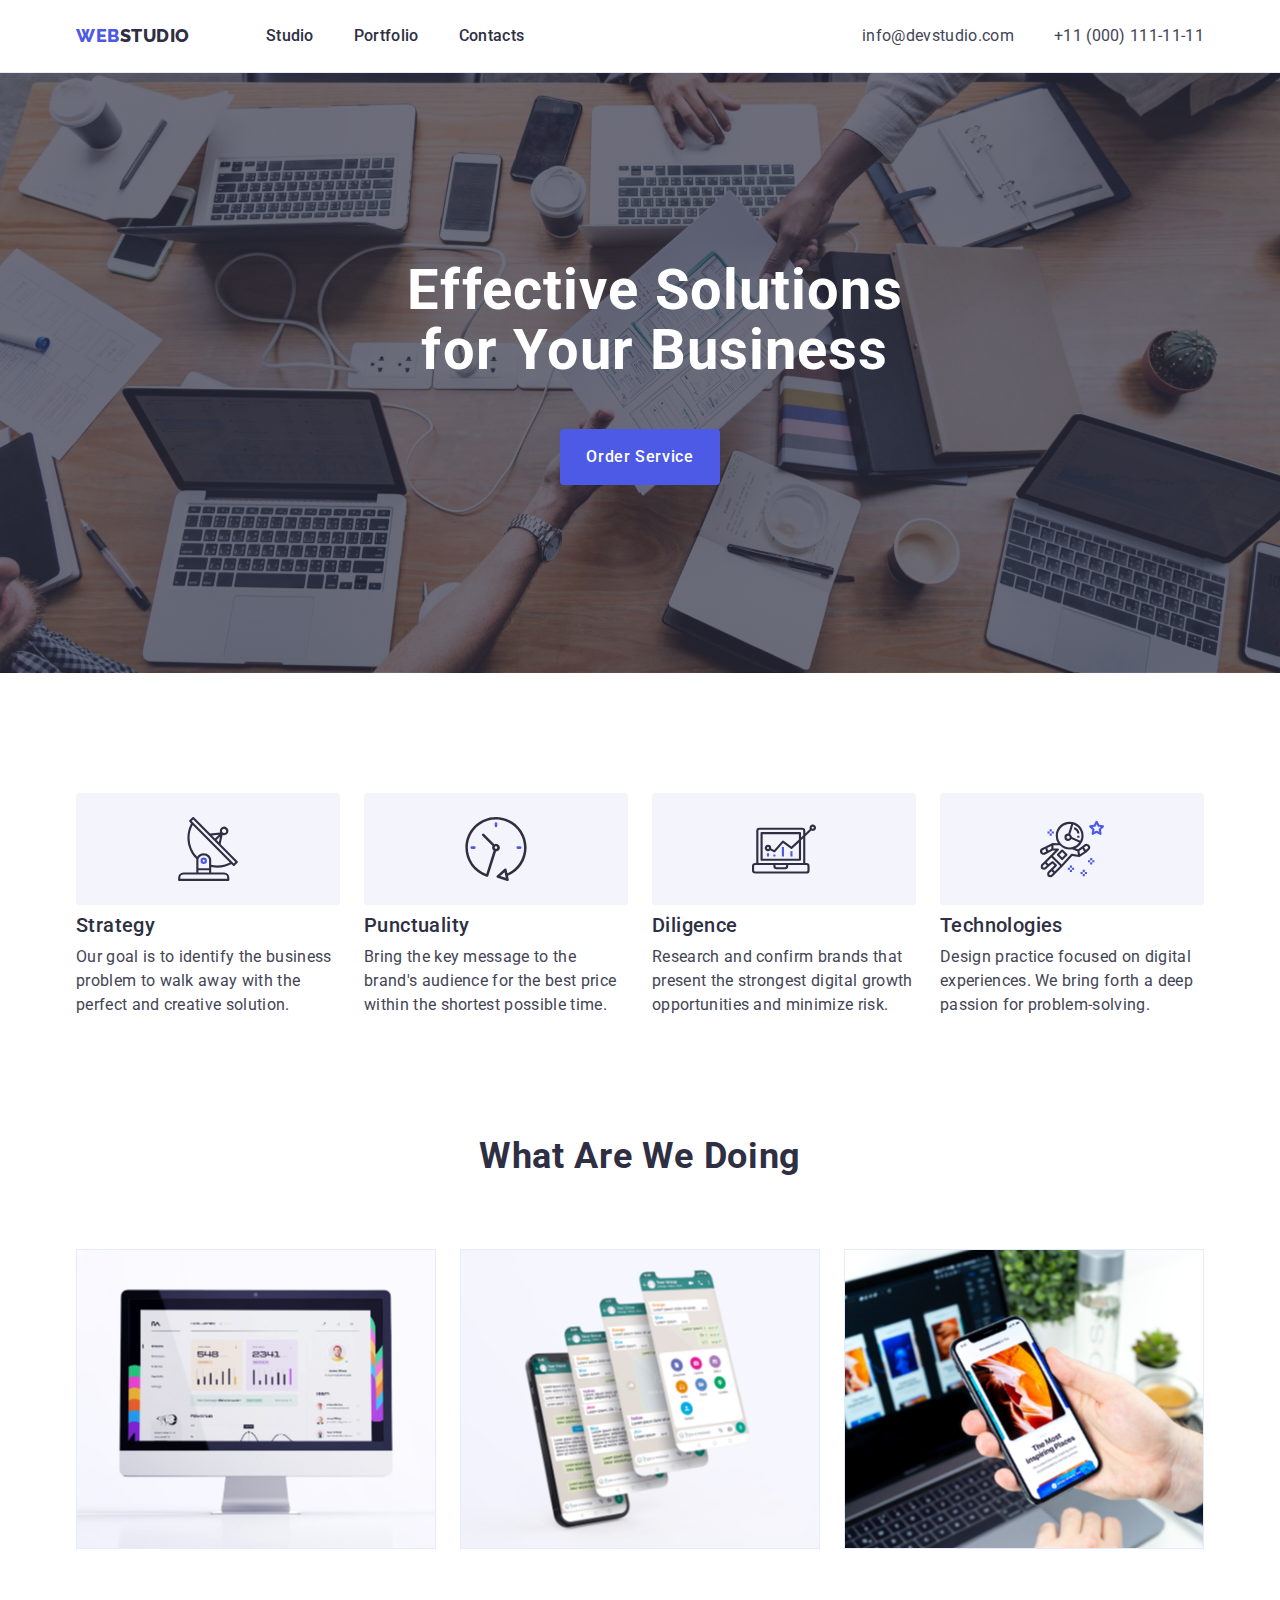
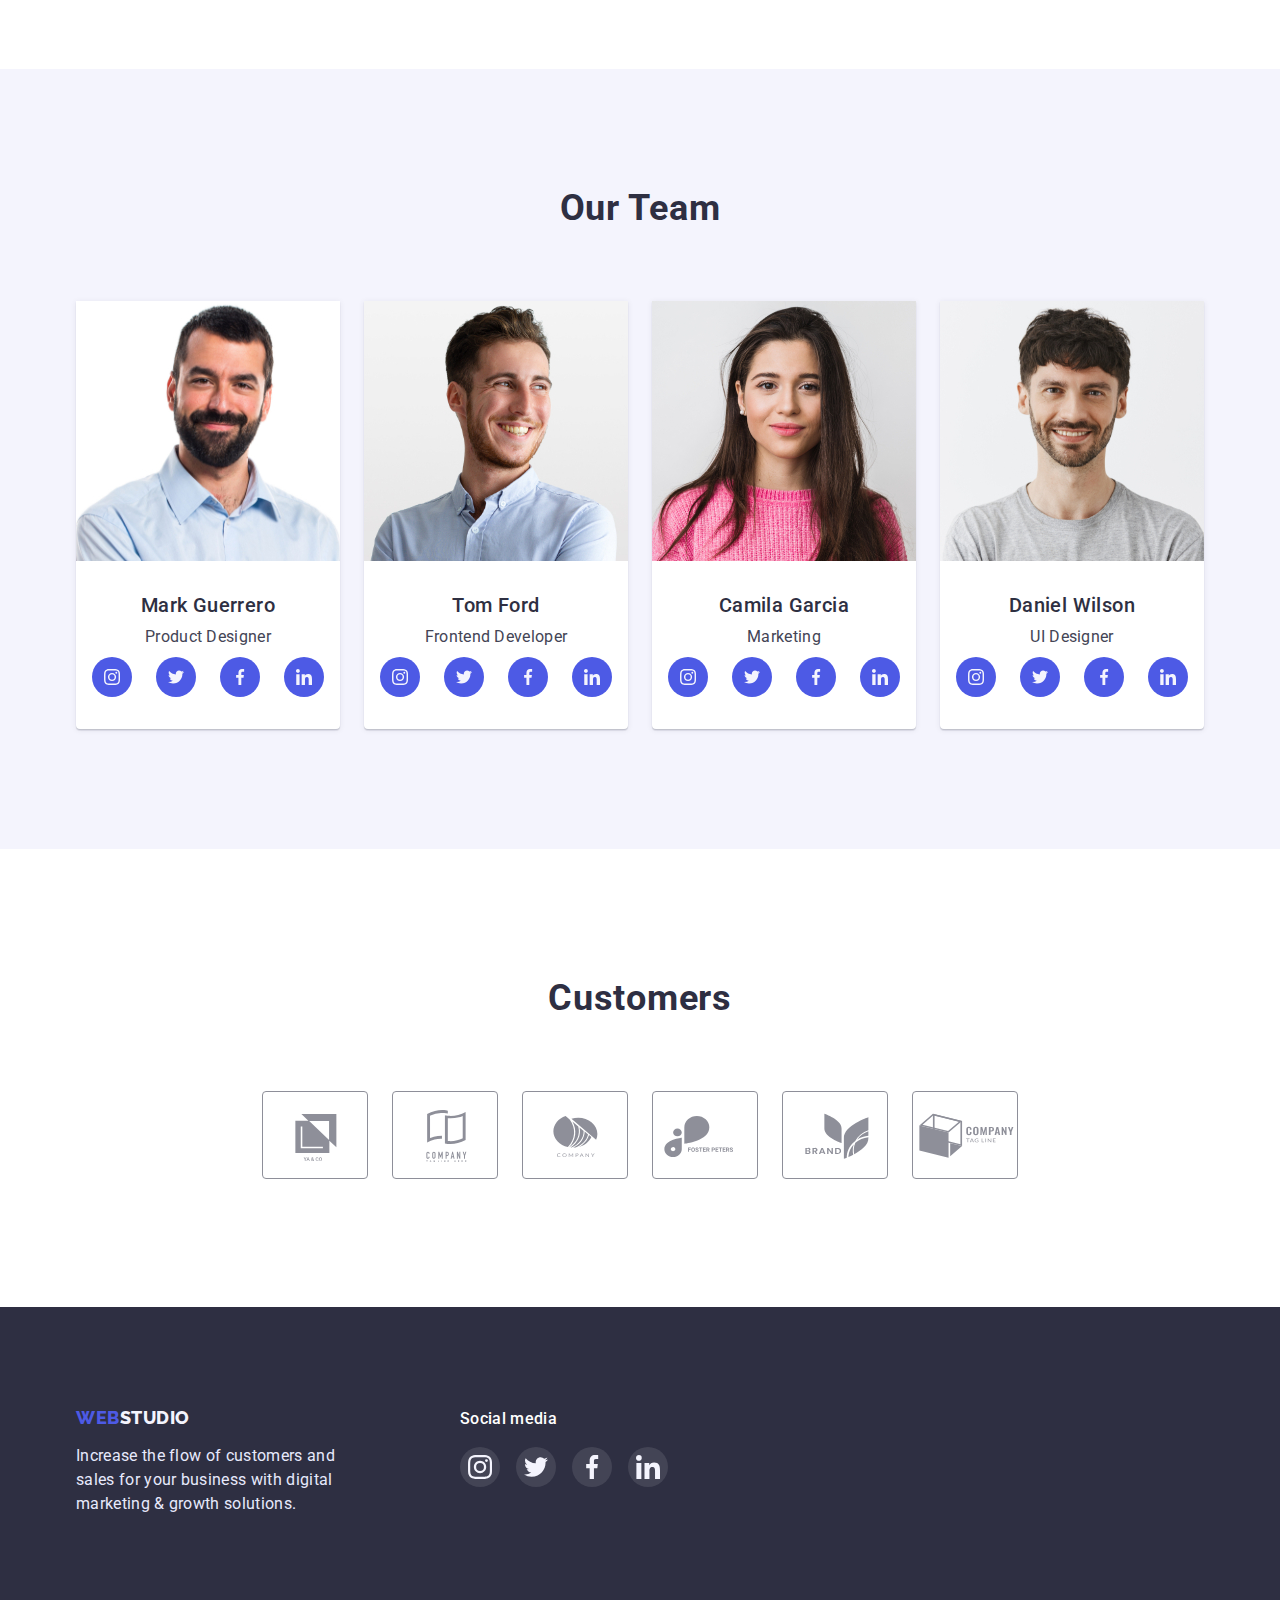
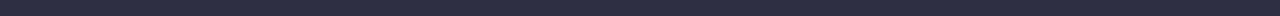
==== commit 53768295: "Update index.html" ====
--- a/index.html
+++ b/index.html
@@ -73,7 +73,7 @@
               <div class="features-icon-box">
                 <svg class="features-icon" width="64" height="64">
                   <use
-                    href="./images/studio/icons/symbol-defs.svg#icon-antenna"
+                    href="./images/studio/icons/icons.svg#icon-antenna"
                     width="64"
                     height="64"
                   ></use>
@@ -88,9 +88,7 @@
             <li>
               <div class="features-icon-box">
                 <svg class="features-icon" width="64" height="64">
-                  <use
-                    href="./images/studio/icons/symbol-defs.svg#icon-clock"
-                  ></use>
+                  <use href="./images/studio/icons/icons.svg#icon-clock"></use>
                 </svg>
               </div>
               <h3 class="features-title">Punctuality</h3>
@@ -103,7 +101,7 @@
               <div class="features-icon-box">
                 <svg class="features-icon" width="64" height="64">
                   <use
-                    href="./images/studio/icons/symbol-defs.svg#icon-diagram"
+                    href="./images/studio/icons/icons.svg#icon-diagram"
                   ></use>
                 </svg>
               </div>
@@ -117,7 +115,7 @@
               <div class="features-icon-box">
                 <svg class="features-icon" width="64" height="64">
                   <use
-                    href="./images/studio/icons/symbol-defs.svg#icon-astronaut"
+                    href="./images/studio/icons/icons.svg#icon-astronaut"
                   ></use>
                 </svg>
               </div>
--- a/css/styles.css
+++ b/css/styles.css
@@ -74,8 +74,6 @@
 /*-------------Header------------*/
 
 .header {
-  padding-top: 24px;
-  padding-bottom: 24px;
   border-bottom: 1px solid #e7e9fc;
 }
 
@@ -91,6 +89,7 @@
 
 .navigation-list {
   display: flex;
+  align-items: center;
   gap: 40px;
 }
 
@@ -109,6 +108,7 @@
   text-transform: uppercase;
   color: #2e2f42;
   margin-right: 76px;
+  padding: 24px 0;
 }
 
 .header-logo-begin {
@@ -121,6 +121,7 @@
   line-height: 1.5;
   letter-spacing: 0.02em;
   color: #2e2f42;
+  padding: 24px 0;
 }
 
 .header-link:is(:hover, :focus) {
@@ -132,6 +133,7 @@
   line-height: 1.5;
   letter-spacing: 0.02em;
   color: #434455;
+  padding: 24px 0;
 }
 
 .header-adress:is(:hover, :focus) {
